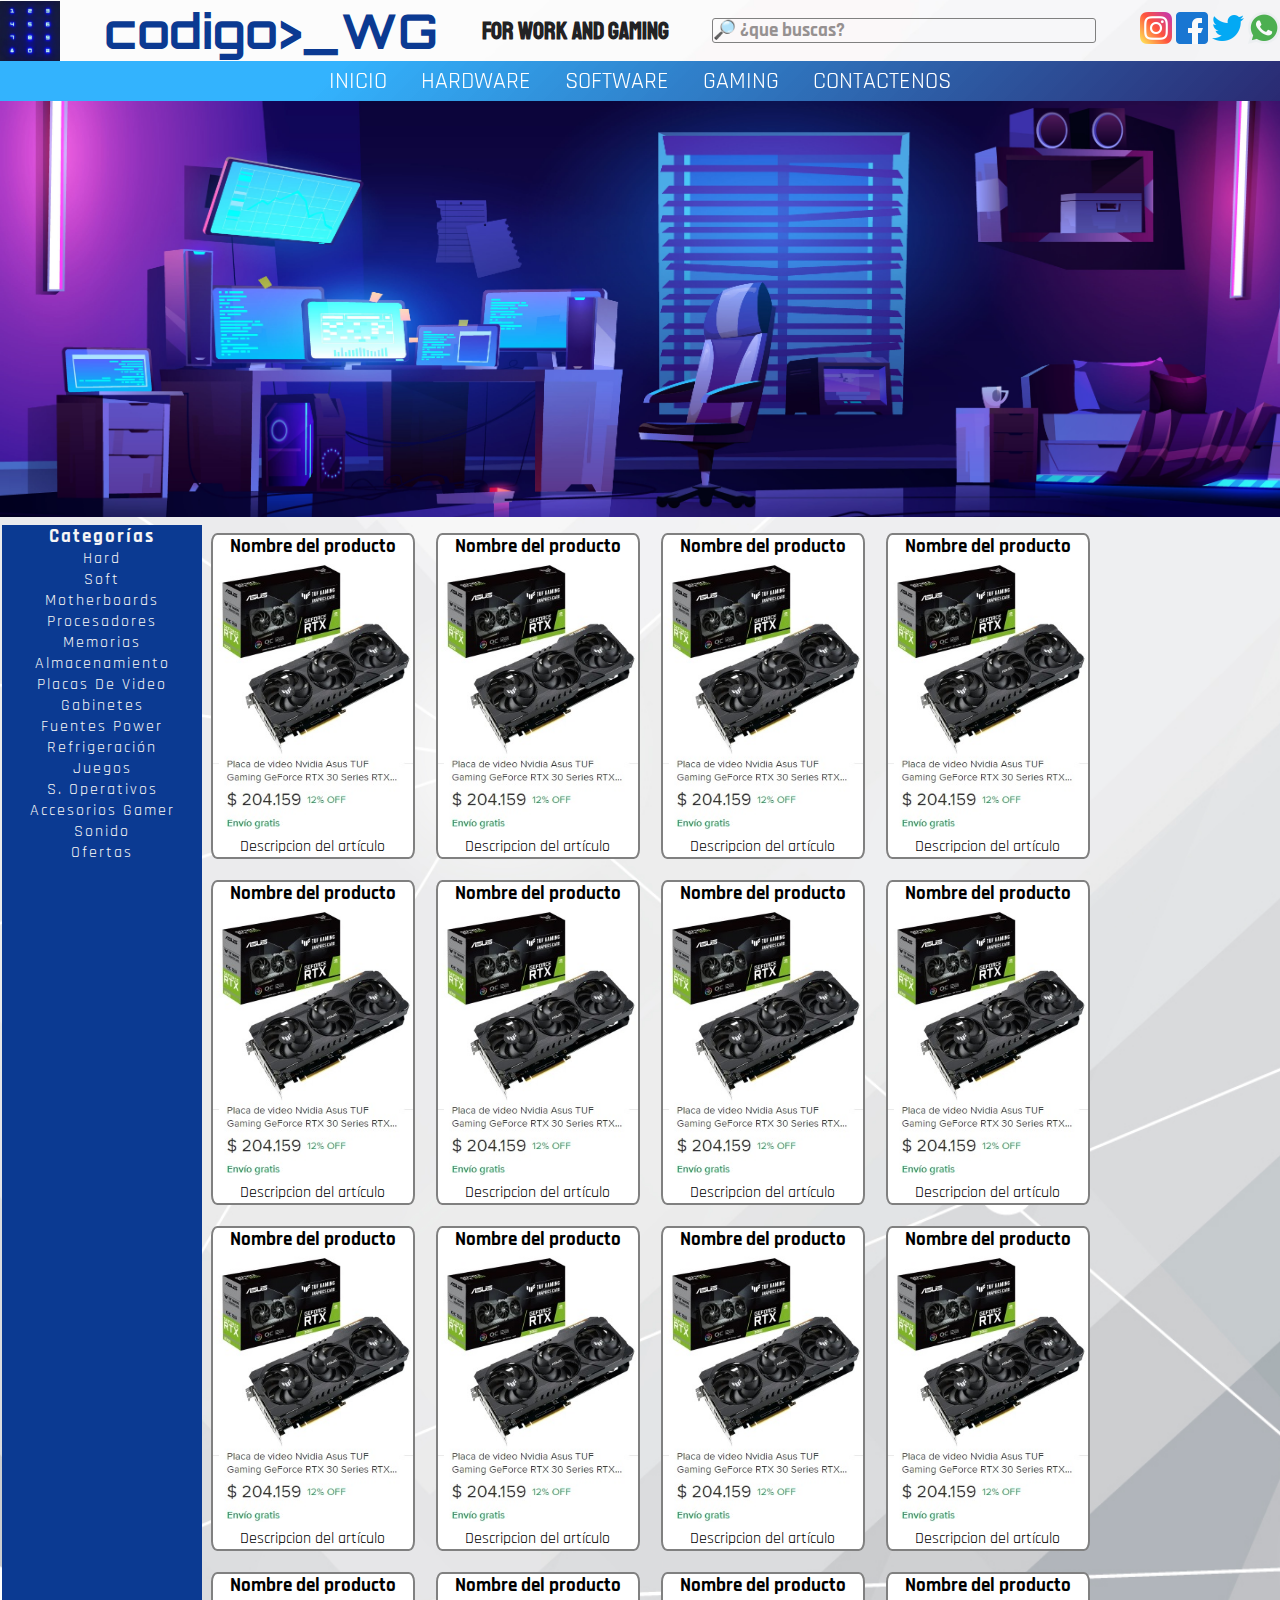
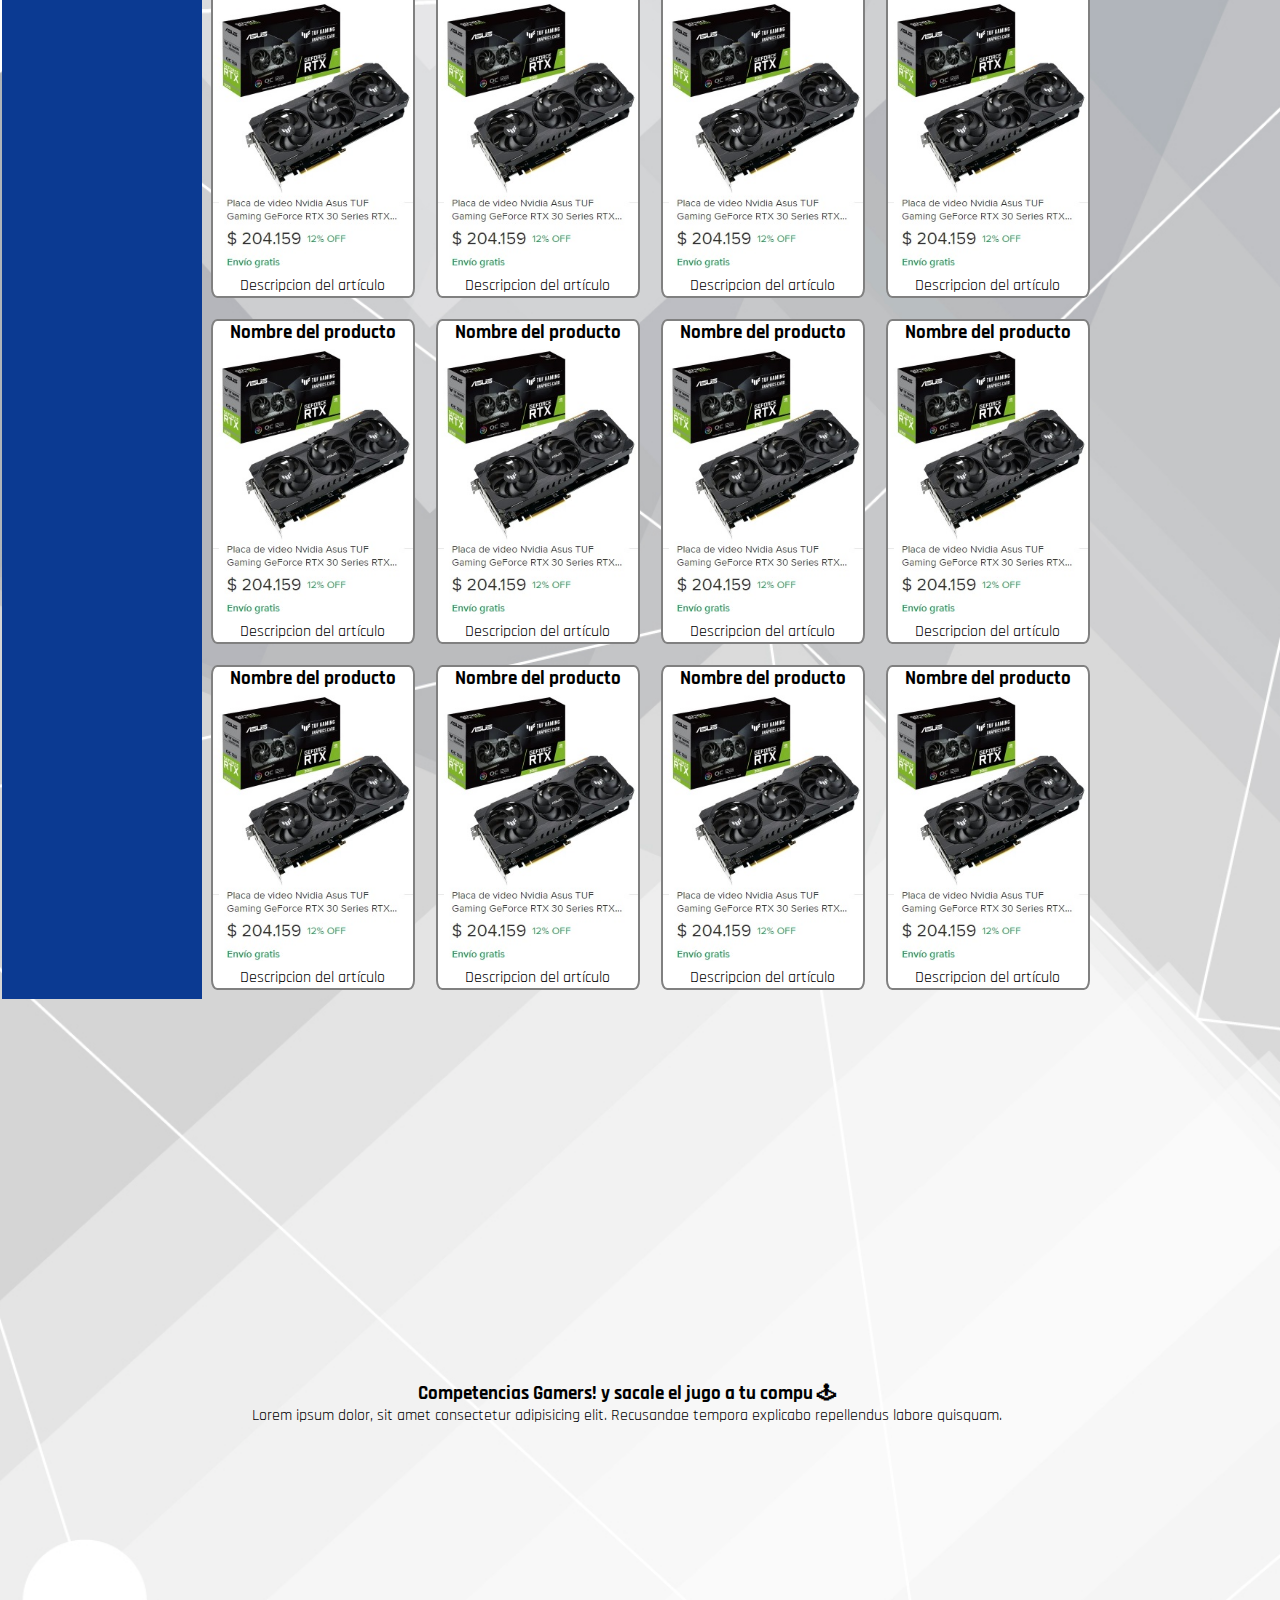
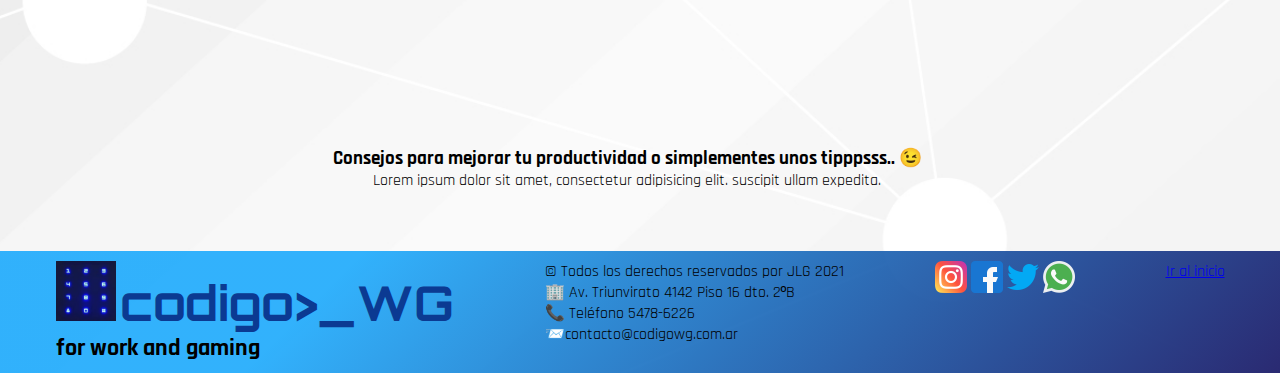
==== index.html @ 81d7c2b1 "primera version cruda" ====
<!DOCTYPE html>
<html lang="en">

<head>
    <meta charset="UTF-8">
    <meta http-equiv="X-UA-Compatible" content="IE=edge">
    <meta name="viewport" content="width=device-width, initial-scale=1.0">
    <!--Fonts de google: Orbitron,Rajdhani y Staatliches-->
    <link rel="preconnect" href="https://fonts.googleapis.com">
    <link rel="preconnect" href="https://fonts.gstatic.com" crossorigin>
    <link href="https://fonts.googleapis.com/css2?family=Orbitron:wght@500&family=Rajdhani:wght@600&family=Staatliches&display=swap" rel="stylesheet">
    <link rel="shorcut icon" href="./media/icono.ico">
    <link rel="stylesheet" href="./css/estilo.css">
    <link rel="stylesheet" href="https://cdnjs.cloudflare.com/ajax/libs/animate.css/4.1.1/animate.min.css" />
    <title>c>_WG Home</title>
    <link rel="stylesheet" href="index.html">
</head>

<body>
    <header class="encabezado">
        <img class="logo" src="./media/logo.jpg" alt="Logo">
        <h1 id="top">codigo>_WG </h1>
        <h2 class="eslogan animate__animated animate__pulse">for work and gaming</h2>
        <div class="buscador">
            <h3>🔎 ¿que buscas?</h3>
        </div>
        <section class="redes">
            <img src="./media/instagram.png" whidth="32px" alt="instagram">
            <img src="./media/facebook.png" whidth="32px" alt="facebook">
            <img src="./media/twitter.png" whidth="32px" alt="twitter">
            <img src="./media/whatsapp.png" whidth="32px" alt="whatsapp">
        </section>
    </header>

    <div class="navegador">
        <nav>
            <ul class="menu1">
                <li>
                    <a href="index.html">INICIO</a>
                    <div class="submenu">
                        <ul>
                            <li>
                                <a href="./pages/hardware.html">Hard</a>
                            </li>
                            <li>
                                <a href="./pages/software.html">Soft</a>
                            </li>
                            <li>
                                <a href="./pages/gaming.html">Gamers</a>
                            </li>
                        </ul>
                    </div>
                </li>
                <li>
                    <a href="./pages/hardware.html">HARDWARE</a>
                    <div class="submenu">
                        <ul>
                            <li>
                                <a href="index.html">Inicio</a>
                            </li>
                            <li>
                                <a href="./pages/software.html">Soft</a>
                            </li>
                            <li>
                                <a href="./pages/gaming.html">Gamers</a>
                            </li>
                        </ul>
                    </div>
                </li>
                <li>
                    <a href="./pages/software.html">SOFTWARE</a>
                </li>
                <li>
                    <a href="./pages/gaming.html">GAMING</a>
                </li>
                <li>
                    <a href="./pages/contacto.html" target="_blank">CONTACTENOS</a>
                </li>
            </ul>
        </nav>
    </div>
    <!--futuro carrusel de ofertas y noticias-->
    <img class="img1" src="./media/cuarto1.jpg" height="400px" alt="Imagen principal">
    <main class="centro">
        <section class="categorias hardware">
            <ul>
                <h3>Categorías</h3>
                <li>Hard</li>
                <li>Soft</li>
                <li>Motherboards</li>
                <li>Procesadores</li>
                <li>Memorias</li>
                <li>Almacenamiento</li>
                <li>Placas de Video</li>
                <li>Gabinetes</li>
                <li>Fuentes Power</li>
                <li>Refrigeración</li>
                <li>Juegos</li>
                <li>S. Operativos</li>
                <li>Accesorios Gamer</li>
                <li>Sonido</li>
                <li>Ofertas</li>
            </ul>
        </section>
        <section class="articulos">
            <ul class="productos">
                <article class="cathard catgamer">
                    <h3>Nombre del producto</h3>
                    <img src="./media/vga.jpg" width="200px" alt="art1">
                    <p>Descripcion del artículo</p>
                </article>
                <article class="cathard catgamer">
                    <h3>Nombre del producto</h3>
                    <img src="./media/vga.jpg" width="200px" alt="art2">
                    <p>Descripcion del artículo</p>
                </article>
                <article class="cathard catgamer">
                    <h3>Nombre del producto</h3>
                    <img src="./media/vga.jpg" width="200px" alt="art3">
                    <p>Descripcion del artículo</p>
                </article>
                <article class="cathard catgamer">
                    <h3>Nombre del producto</h3>
                    <img src="./media/vga.jpg" width="200px" alt="art4">
                    <p>Descripcion del artículo</p>
                </article>
                <article class="cathard">
                    <h3>Nombre del producto</h3>
                    <img src="./media/vga.jpg" width="200px" alt="art5">
                    <p>Descripcion del artículo</p>
                </article>
                <article class="cathard">
                    <h3>Nombre del producto</h3>
                    <img src="./media/vga.jpg" width="200px" alt="art6">
                    <p>Descripcion del artículo</p>
                </article>
                <article class="cathard">
                    <h3>Nombre del producto</h3>
                    <img src="./media/vga.jpg" width="200px" alt="art7">
                    <p>Descripcion del artículo</p>
                </article>
                <article class="cathard">
                    <h3>Nombre del producto</h3>
                    <img src="./media/vga.jpg" width="200px" alt="art8">
                    <p>Descripcion del artículo</p>
                </article>
                <article class="catsoft catgamer">
                    <h3>Nombre del producto</h3>
                    <img src="./media/vga.jpg" width="200px" alt="art9">
                    <p>Descripcion del artículo</p>
                </article>
                <article class="catsoft catgamer">
                    <h3>Nombre del producto</h3>
                    <img src="./media/vga.jpg" width="200px" alt="art10">
                    <p>Descripcion del artículo</p>
                </article>
                <article class="catsoft catgamer">
                    <h3>Nombre del producto</h3>
                    <img src="./media/vga.jpg" width="200px" alt="art11">
                    <p>Descripcion del artículo</p>
                </article>
                <article class="catsoft catgamer">
                    <h3>Nombre del producto</h3>
                    <img src="./media/vga.jpg" width="200px" alt="art12">
                    <p>Descripcion del artículo</p>
                </article>
                <article class="catsoft">
                    <h3>Nombre del producto</h3>
                    <img src="./media/vga.jpg" width="200px" alt="art13">
                    <p>Descripcion del artículo</p>
                </article>
                <article class="catsoft">
                    <h3>Nombre del producto</h3>
                    <img src="./media/vga.jpg" width="200px" alt="art14">
                    <p>Descripcion del artículo</p>
                </article>
                <article class="catsoft">
                    <h3>Nombre del producto</h3>
                    <img src="./media/vga.jpg" width="200px" alt="art15">
                    <p>Descripcion del artículo</p>
                </article>
                <article class="catsoft">
                    <h3>Nombre del producto</h3>
                    <img src="./media/vga.jpg" width="200px" alt="art15">
                    <p>Descripcion del artículo</p>
                </article>
                <article class="cataccesorios catgamer">
                    <h3>Nombre del producto</h3>
                    <img src="./media/vga.jpg" width="200px" alt="art15">
                    <p>Descripcion del artículo</p>
                </article>
                <article class="cataccesorios catgamer">
                    <h3>Nombre del producto</h3>
                    <img src="./media/vga.jpg" width="200px" alt="art15">
                    <p>Descripcion del artículo</p>
                </article>
                <article class="cataccesorios catgamer">
                    <h3>Nombre del producto</h3>
                    <img src="./media/vga.jpg" width="200px" alt="art15">
                    <p>Descripcion del artículo</p>
                </article>
                <article class="cataccesorios catgamer">
                    <h3>Nombre del producto</h3>
                    <img src="./media/vga.jpg" width="200px" alt="art15">
                    <p>Descripcion del artículo</p>
                </article>
                <article class="cataccesorios">
                    <h3>Nombre del producto</h3>
                    <img src="./media/vga.jpg" width="200px" alt="art15">
                    <p>Descripcion del artículo</p>
                </article>
                <article class="cataccesorios">
                    <h3>Nombre del producto</h3>
                    <img src="./media/vga.jpg" width="200px" alt="art15">
                    <p>Descripcion del artículo</p>
                </article>
                <article class="cataccesorios">
                    <h3>Nombre del producto</h3>
                    <img src="./media/vga.jpg" width="200px" alt="art15">
                    <p>Descripcion del artículo</p>
                </article>
                <article class="cataccesorios">
                    <h3>Nombre del producto</h3>
                    <img src="./media/vga.jpg" width="200px" alt="art15">
                    <p>Descripcion del artículo</p>
                </article>
            </ul>
        </section>
        <section class="recreo ">
            <div class="video1 txt">
                <h3>Consejos para mejorar tu productividad o simplementes unos tipppsss.. 😉</h3>
                <p>Lorem ipsum dolor sit amet, consectetur adipisicing elit. suscipit ullam expedita.</p>
            </div>
            <div class="video1">
                <iframe width="560" height="315" src="https://www.youtube.com/embed/hZPgPHGM_xg" title="YouTube video player" frameborder="0" allow="accelerometer; autoplay; clipboard-write; encrypted-media; gyroscope; picture-in-picture" allowfullscreen></iframe>
            </div>
            <div class="video2 txt">
                <h3>Competencias Gamers! y sacale el jugo a tu compu 🕹
                </h3>
                <p>Lorem ipsum dolor, sit amet consectetur adipisicing elit. Recusandae tempora explicabo repellendus labore quisquam.</p>
            </div>
            <div class="video2">
                <iframe width="560" height="315" src="https://www.youtube.com/embed/iGoirv2lLMY?start=5" title="YouTube video player" frameborder="0" allow="accelerometer; autoplay; clipboard-write; encrypted-media; gyroscope; picture-in-picture" allowfullscreen></iframe>
            </div>
        </section>
    </main>
    <footer>
        <div class="footer1">
            <div>
                <img class="logo" src="./media/logo.jpg" alt="Logo">
                <h1 id="top">codigo>_WG </h1>
            </div>
            <h2>for work and gaming</h2>
        </div>
        <div class="footer2">
            <div>
                <p class="textoPie">&copy Todos los derechos reservados por JLG 2021</p>
                🏢 Av. Triunvirato 4142 Piso 16 dto. 2ºB <br> 📞 Teléfono 5478-6226 <br> 📨contacto@codigowg.com.ar
                <br>
            </div>
        </div>
        <section class="redes">
            <img src="./media/instagram.png" whidth="32px" alt="instagram">
            <img src="./media/facebook.png" whidth="32px" alt="facebook">
            <img src="./media/twitter.png" whidth="32px" alt="twitter">
            <img src="./media/whatsapp.png" whidth="32px" alt="whatsapp">
        </section>
        <a href="#top">Ir al inicio</a>
        </div>
    </footer>
</body>

</html>
---- css/estilo.css ----
/*
font-family: 'Orbitron', sans-serif;
font-family: 'Rajdhani', sans-serif;
font-family: 'Staatliches', cursive;
*/

* {
    margin: 0;
    padding: 0;
    box-sizing: border-box;
}

body {
    background-image: url(../media/techgris.jpg);
    background-size: cover;
    background-repeat: no-repeat;
    background-position: center;
    font-family: 'Rajdhani', sans-serif;
    position: relative;
}

header {
    display: flex;
    flex-direction: row;
    justify-content: space-between;
    align-items: center;
}

.logo {
    width: 60px;
    justify-content: flex-end;
}

h1 {
    color: #0b3a92;
    font-family: 'Orbitron', sans-serif;
    font-size: 3rem;
    display: inline-block;
    text-align: center;
    justify-content: flex-start;
}

.eslogan {
    color: #222224;
    font-family: 'Staatliches', cursive;
    display: inline-block;
    text-align: center;
}

.buscador {
    font-family: 'Rajdhani', sans-serif;
    display: inline-block;
    color: rgb(150, 145, 145);
    width: 30%;
    border: solid grey 1px;
    border-radius: 3px;
}

.redes {
    display: inline-block;
    justify-content: flex-end;
}

.redes img {
    width: 32px;
    display: inline-block;
}

.img1 {
    height: auto;
    margin-bottom: 0%;
    width: 100%;
}

.navegador {
    position: sticky;
    top: 5px;
}

.menu1 {
    background-image: linear-gradient(315deg, #2a2a72 0%, #00a0fdcc 74%);
    background-size: cover;
    list-style-type: none;
    text-align: center;
    margin-top: 0%;
}

.menu1 li {
    display: inline-block;
    margin: 0 10px;
    padding: 5px;
    font-size: 1.5rem;
    font-family: 'Rajdhani', sans-serif;
    position: relative;
}

.menu1 li a {
    text-decoration: none;
    color: white;
}

.menu1 li a:hover {
    color: #0b3a92;
    background-color: rgb(228, 242, 248);
}

.centro {
    width: 98%;
    height: auto;
    display: grid;
    grid-template-columns: 1fr 6fr;
    grid-template-rows: 5fr, 1fr;
    grid-template-areas: "categorias productos productos productos productos productos productos" "recreo recreo recreo recreo recreo recreo recreo";
}

.categorias {
    width: 200px;
    background-color: #0b3a92;
    margin: 1%;
    color: whitesmoke;
    text-transform: capitalize;
    text-align: center;
    letter-spacing: 2px;
    grid-area: categorias;
}

.productos {
    display: inline-flex;
    flex-flow: row wrap;
    grid-area: productos;
    text-align: center;
}

article {
    background-color: white;
    margin: 1%;
    border: solid grey 2px;
    border-radius: 3%;
    justify-content: center;
}

.recreo {
    grid-area: recreo;
    display: flex;
    flex-flow: row-reverse wrap-reverse;
    justify-content: space-evenly;
    align-items: center;
    text-align: center;
    margin: 50px 60px;
    padding: 10px;
}

.direcMapa {
    display: flex;
    flex-direction: column;
    justify-content: space-around;
    align-items: center;
}

.formulario {
    width: 700px;
    margin: 20px;
    padding: 10px;
    background-image: linear-gradient(315deg, #2a2a72 0%, #00a0fdcc 74%);
    letter-spacing: 2px;
    color: aliceblue;
    text-indent: 20px;
}

.ubicacion {
    width: 700px;
    margin: 20px;
    padding: 10px;
    background-image: linear-gradient(315deg, #2a2a72 0%, #00a0fdcc 74%);
    letter-spacing: 2px;
    color: aliceblue;
    text-align: center;
}

.submenu {
    display: none;
    position: absolute;
}

.menu1 li:hover .submenu {
    display: block;
    text-align: start;
    font-size: 60%;
    background-image: linear-gradient(315deg, #2a2a72 0%, #00a0fdcc 74%);
}

input.enviarForm {
    text-transform: capitalize;
}

footer {
    padding: 10px;
    display: flex;
    background-image: linear-gradient(315deg, #2a2a72 0%, #00a0fdcc 74%);
    flex-direction: row;
    justify-content: space-around;
}

.footer1 {
    flex-direction: column;
    align-items: center;
}


/*Para celulares hasta 480 px*/

@media screen and (max-width: 480px) {
    header {
        display: flex;
        flex-direction: column;
        justify-content: center;
        align-items: center;
    }
    .logo {
        display: none;
    }
    h1 {
        font-size: 30px;
    }
    .eslogan {
        font-size: 15px;
    }
    .buscador {
        width: 90%;
    }
    .redes {
        display: none;
    }
    .menu1 li {
        display: block;
        justify-content: flex-start;
        padding: 0%;
        border-bottom-left-radius: solid 1px white;
        font-size: 15px;
    }
    .img1 {
        height: auto;
        margin-bottom: 0%;
    }
    .centro {
        grid-template-columns: 1fr;
        flex-direction: column;
    }
    .categorias {
        display: none;
    }
    .productos {
        justify-content: space-evenly;
    }
    .recreo {
        display: none;
        margin: 5px;
        padding: auto;
    }
    footer {
        display: block;
    }
    .footer1 {
        text-align: center;
        justify-content: center;
    }
    .foter2 {
        font-size: 10px;
    }
}


/*Para celulares hasta 960 px*/

@media screen and (max-width: 960px) {
    header {
        display: flex;
        flex-direction: column;
        justify-content: center;
        align-items: center;
    }
    .logo {
        display: none;
    }
    h1 {
        font-size: 30px;
    }
    .eslogan {
        font-size: 15px;
    }
    .buscador {
        width: 80%;
    }
    .redes {
        display: none;
    }
    .menu1 li {
        flex-direction: column;
        justify-content: flex-start;
    }
    .img1 {
        height: auto;
        margin-bottom: 0%;
        width: 100%;
    }
    .centro {
        grid-template-columns: 2fr;
        flex-direction: column;
    }
    .categorias {
        display: none;
    }
    .productos {
        justify-content: space-evenly;
    }
    .recreo {
        width: 90%;
        flex-direction: column;
        justify-content: flex-start;
    }
    iframe {
        width: 480px;
    }
    footer {
        display: block;
    }
    .footer1 {
        text-align: center;
        justify-content: center;
    }
    .foter2 {
        font-size: 10px;
    }
}
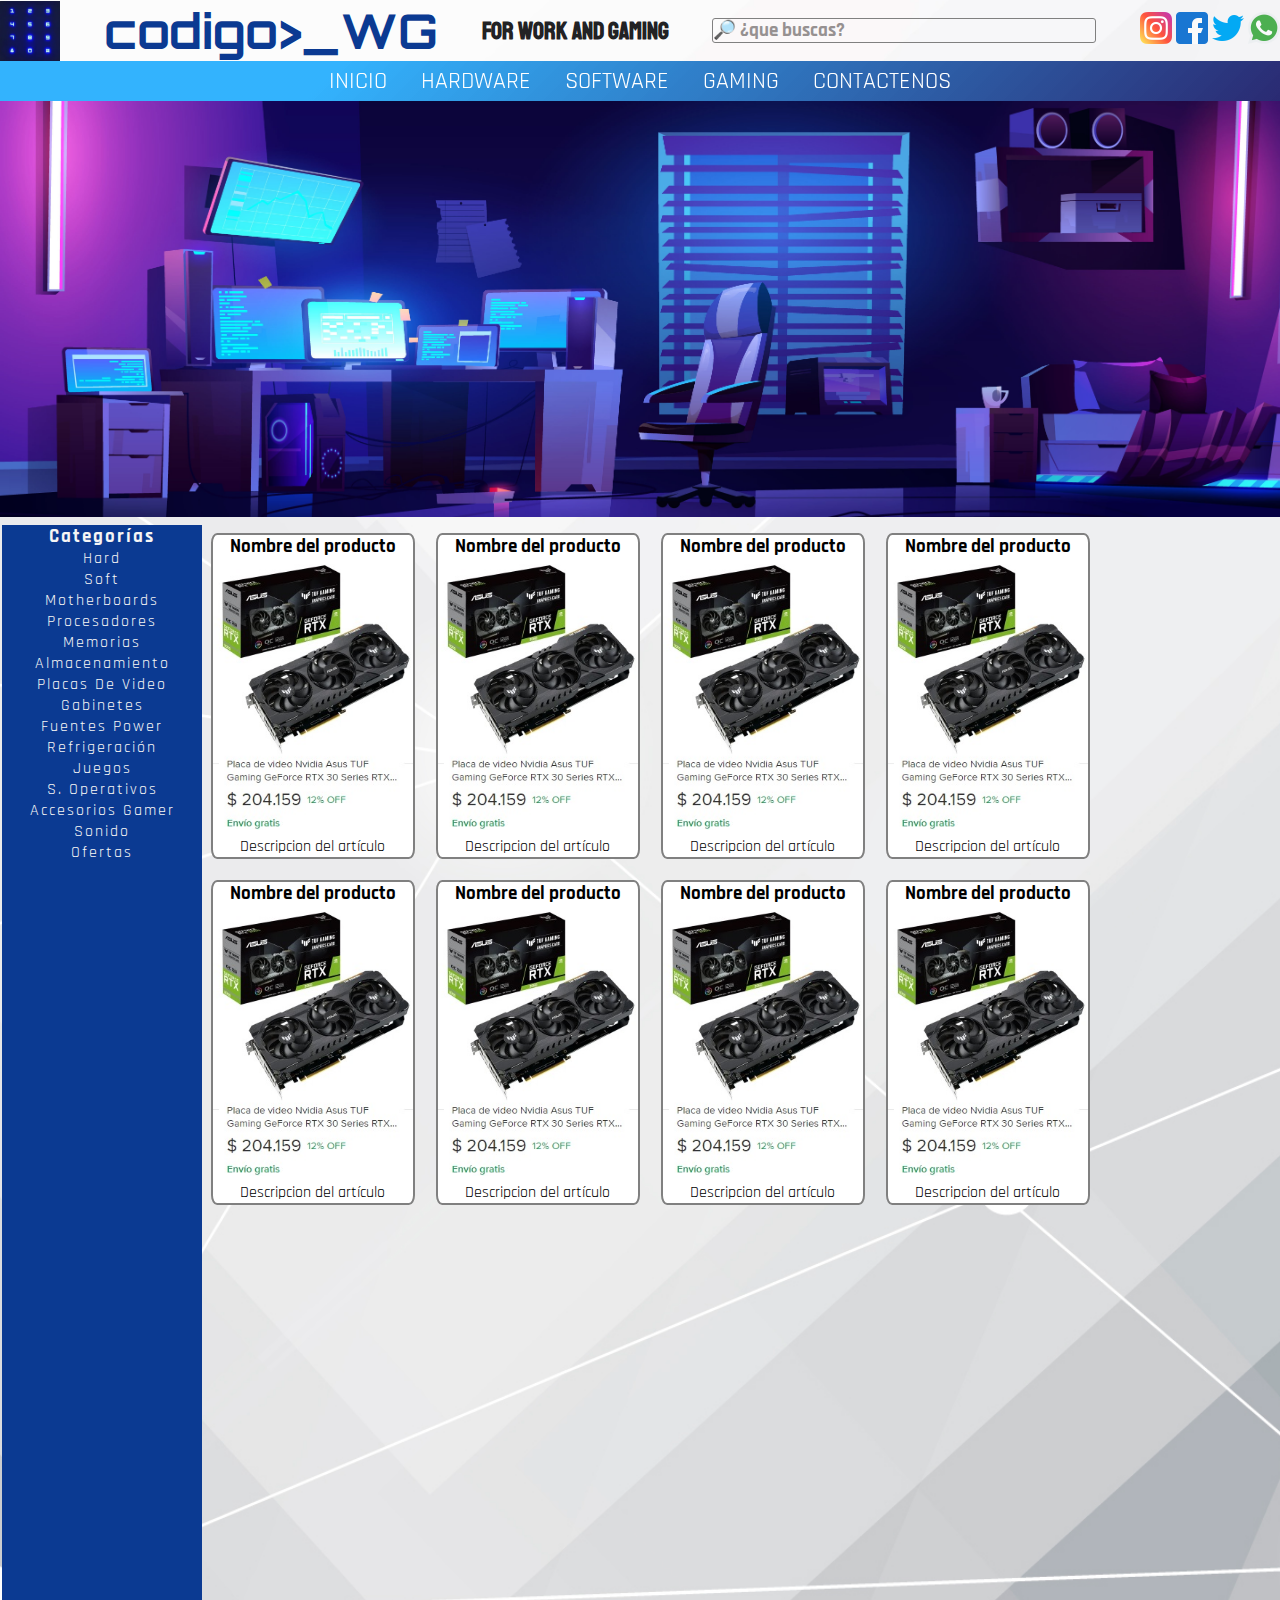
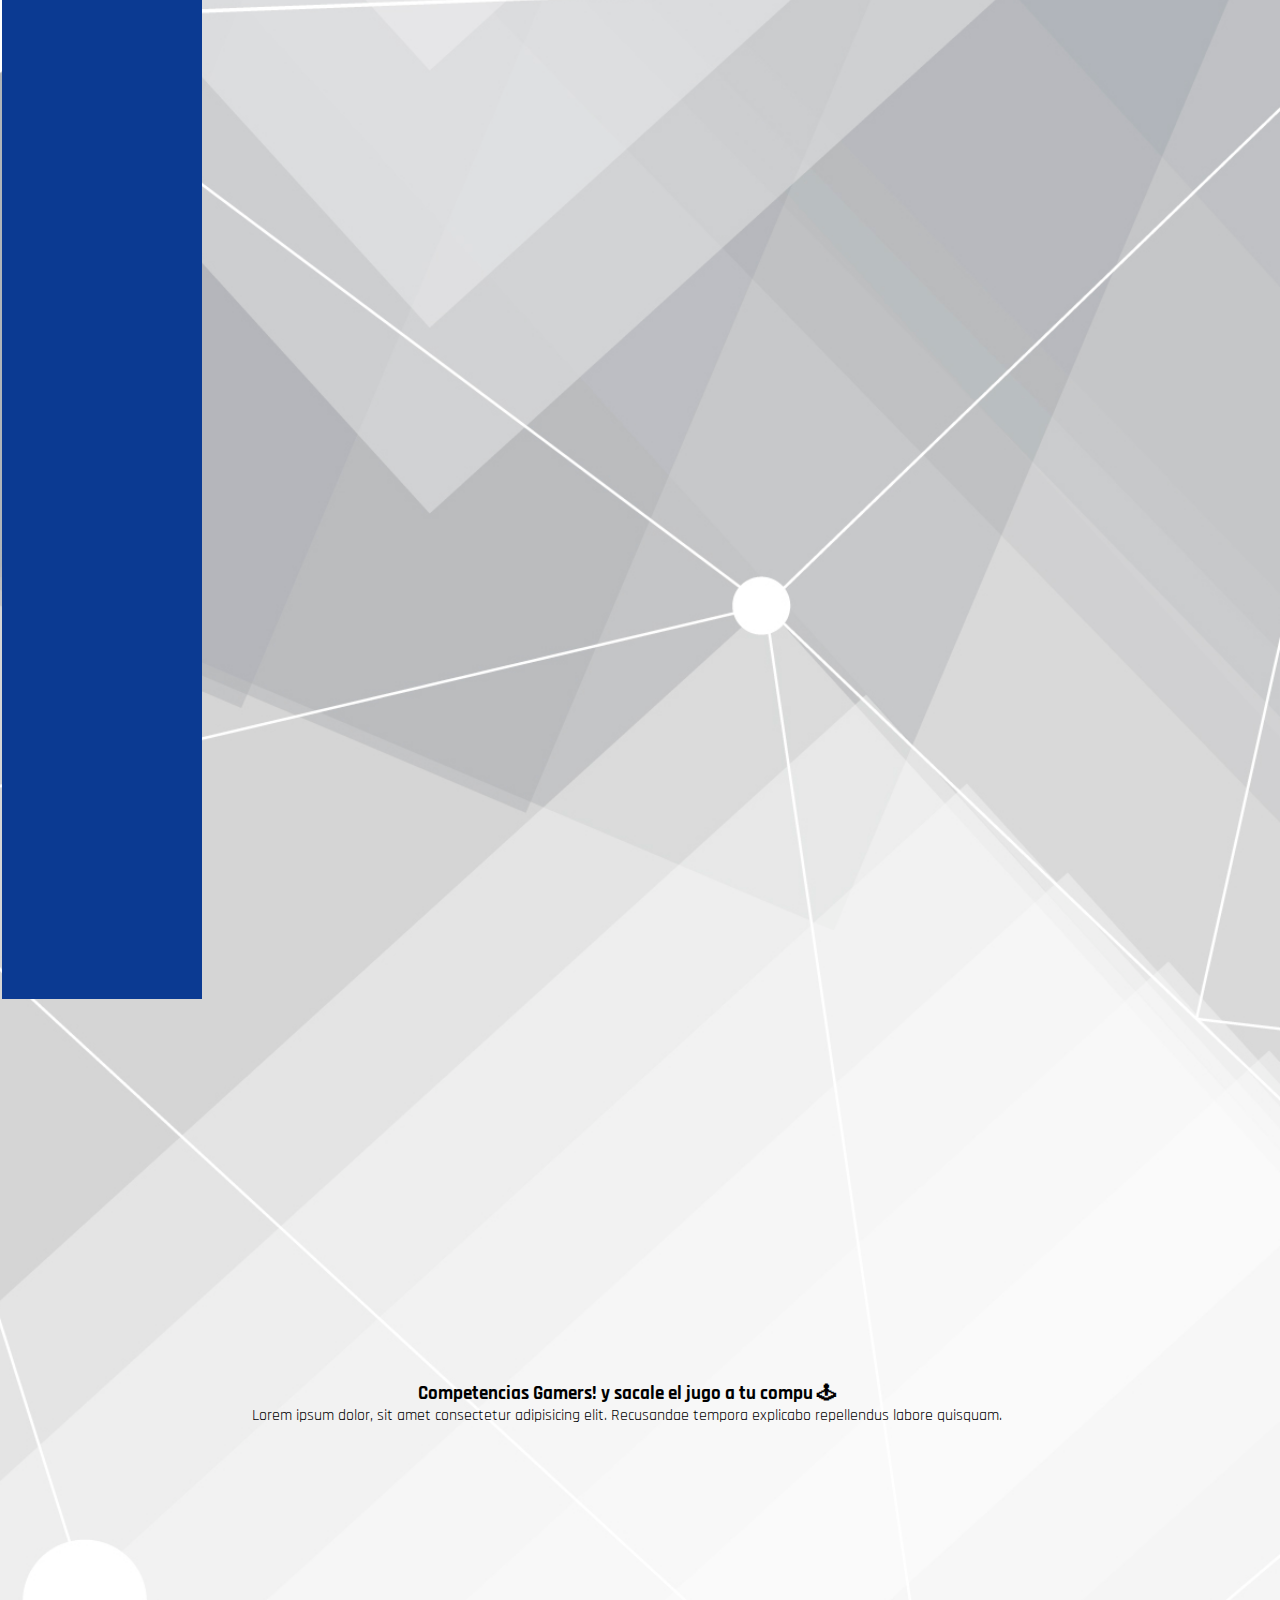
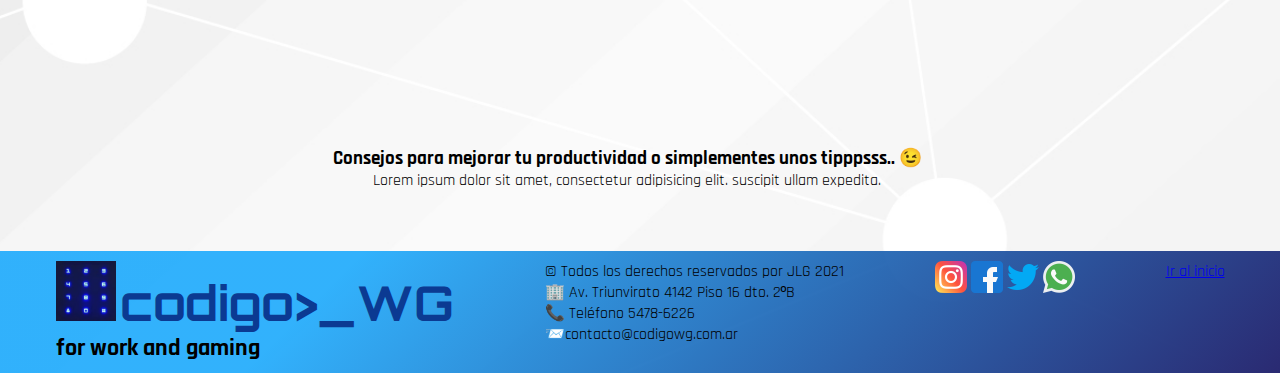
==== commit 73fdd25a: "agregado de animaciones en articulos" ====
--- a/index.html
+++ b/index.html
@@ -10,8 +10,9 @@
     <link rel="preconnect" href="https://fonts.gstatic.com" crossorigin>
     <link href="https://fonts.googleapis.com/css2?family=Orbitron:wght@500&family=Rajdhani:wght@600&family=Staatliches&display=swap" rel="stylesheet">
     <link rel="shorcut icon" href="./media/icono.ico">
+    <link rel="stylesheet" href="https://cdnjs.cloudflare.com/ajax/libs/animate.css/4.1.1/animate.min.css" />
+    <link rel="stylesheet" href="css/animate.css">
     <link rel="stylesheet" href="./css/estilo.css">
-    <link rel="stylesheet" href="https://cdnjs.cloudflare.com/ajax/libs/animate.css/4.1.1/animate.min.css" />
     <title>c>_WG Home</title>
     <link rel="stylesheet" href="index.html">
 </head>
@@ -104,122 +105,122 @@
         </section>
         <section class="articulos">
             <ul class="productos">
-                <article class="cathard catgamer">
+                <article class="cathard catgamer wow animate__animated animate__flipInY">
                     <h3>Nombre del producto</h3>
                     <img src="./media/vga.jpg" width="200px" alt="art1">
                     <p>Descripcion del artículo</p>
                 </article>
-                <article class="cathard catgamer">
+                <article class="cathard catgamer wow animate__animated animate__flipInY">
                     <h3>Nombre del producto</h3>
                     <img src="./media/vga.jpg" width="200px" alt="art2">
                     <p>Descripcion del artículo</p>
                 </article>
-                <article class="cathard catgamer">
+                <article class="cathard catgamer wow animate__animated animate__flipInY">
                     <h3>Nombre del producto</h3>
                     <img src="./media/vga.jpg" width="200px" alt="art3">
                     <p>Descripcion del artículo</p>
                 </article>
-                <article class="cathard catgamer">
+                <article class="cathard catgamer wow animate__animated animate__flipInY">
                     <h3>Nombre del producto</h3>
                     <img src="./media/vga.jpg" width="200px" alt="art4">
                     <p>Descripcion del artículo</p>
                 </article>
-                <article class="cathard">
+                <article class="cathard wow animate__animated animate__fadeIn">
                     <h3>Nombre del producto</h3>
                     <img src="./media/vga.jpg" width="200px" alt="art5">
                     <p>Descripcion del artículo</p>
                 </article>
-                <article class="cathard">
+                <article class="cathard wow animate__animated animate__fadeIn">
                     <h3>Nombre del producto</h3>
                     <img src="./media/vga.jpg" width="200px" alt="art6">
                     <p>Descripcion del artículo</p>
                 </article>
-                <article class="cathard">
+                <article class="cathard wow animate__animated animate__fadeIn">
                     <h3>Nombre del producto</h3>
                     <img src="./media/vga.jpg" width="200px" alt="art7">
                     <p>Descripcion del artículo</p>
                 </article>
-                <article class="cathard">
+                <article class="cathard wow animate__animated animate__fadeIn">
                     <h3>Nombre del producto</h3>
                     <img src="./media/vga.jpg" width="200px" alt="art8">
                     <p>Descripcion del artículo</p>
                 </article>
-                <article class="catsoft catgamer">
+                <article class="catsoft catgamer wow animate__animated animate__flipInY">
                     <h3>Nombre del producto</h3>
                     <img src="./media/vga.jpg" width="200px" alt="art9">
                     <p>Descripcion del artículo</p>
                 </article>
-                <article class="catsoft catgamer">
+                <article class="catsoft catgamer wow animate__animated animate__flipInY">
                     <h3>Nombre del producto</h3>
                     <img src="./media/vga.jpg" width="200px" alt="art10">
                     <p>Descripcion del artículo</p>
                 </article>
-                <article class="catsoft catgamer">
+                <article class="catsoft catgamer wow animate__animated animate__flipInY">
                     <h3>Nombre del producto</h3>
                     <img src="./media/vga.jpg" width="200px" alt="art11">
                     <p>Descripcion del artículo</p>
                 </article>
-                <article class="catsoft catgamer">
+                <article class="catsoft catgamer wow animate__animated animate__flipInY">
                     <h3>Nombre del producto</h3>
                     <img src="./media/vga.jpg" width="200px" alt="art12">
                     <p>Descripcion del artículo</p>
                 </article>
-                <article class="catsoft">
+                <article class="catsoft wow animate__animated animate__fadeIn">
                     <h3>Nombre del producto</h3>
                     <img src="./media/vga.jpg" width="200px" alt="art13">
                     <p>Descripcion del artículo</p>
                 </article>
-                <article class="catsoft">
+                <article class="catsoft wow animate__animated animate__fadeIn">
                     <h3>Nombre del producto</h3>
                     <img src="./media/vga.jpg" width="200px" alt="art14">
                     <p>Descripcion del artículo</p>
                 </article>
-                <article class="catsoft">
-                    <h3>Nombre del producto</h3>
-                    <img src="./media/vga.jpg" width="200px" alt="art15">
-                    <p>Descripcion del artículo</p>
-                </article>
-                <article class="catsoft">
-                    <h3>Nombre del producto</h3>
-                    <img src="./media/vga.jpg" width="200px" alt="art15">
-                    <p>Descripcion del artículo</p>
-                </article>
-                <article class="cataccesorios catgamer">
-                    <h3>Nombre del producto</h3>
-                    <img src="./media/vga.jpg" width="200px" alt="art15">
-                    <p>Descripcion del artículo</p>
-                </article>
-                <article class="cataccesorios catgamer">
-                    <h3>Nombre del producto</h3>
-                    <img src="./media/vga.jpg" width="200px" alt="art15">
-                    <p>Descripcion del artículo</p>
-                </article>
-                <article class="cataccesorios catgamer">
-                    <h3>Nombre del producto</h3>
-                    <img src="./media/vga.jpg" width="200px" alt="art15">
-                    <p>Descripcion del artículo</p>
-                </article>
-                <article class="cataccesorios catgamer">
-                    <h3>Nombre del producto</h3>
-                    <img src="./media/vga.jpg" width="200px" alt="art15">
-                    <p>Descripcion del artículo</p>
-                </article>
-                <article class="cataccesorios">
-                    <h3>Nombre del producto</h3>
-                    <img src="./media/vga.jpg" width="200px" alt="art15">
-                    <p>Descripcion del artículo</p>
-                </article>
-                <article class="cataccesorios">
-                    <h3>Nombre del producto</h3>
-                    <img src="./media/vga.jpg" width="200px" alt="art15">
-                    <p>Descripcion del artículo</p>
-                </article>
-                <article class="cataccesorios">
-                    <h3>Nombre del producto</h3>
-                    <img src="./media/vga.jpg" width="200px" alt="art15">
-                    <p>Descripcion del artículo</p>
-                </article>
-                <article class="cataccesorios">
+                <article class="catsoft wow animate__animated animate__fadeIn">
+                    <h3>Nombre del producto</h3>
+                    <img src="./media/vga.jpg" width="200px" alt="art15">
+                    <p>Descripcion del artículo</p>
+                </article>
+                <article class="catsoft wow animate__animated animate__fadeIn">
+                    <h3>Nombre del producto</h3>
+                    <img src="./media/vga.jpg" width="200px" alt="art15">
+                    <p>Descripcion del artículo</p>
+                </article>
+                <article class="cataccesorios catgamer wow animate__animated animate__flipInY">
+                    <h3>Nombre del producto</h3>
+                    <img src="./media/vga.jpg" width="200px" alt="art15">
+                    <p>Descripcion del artículo</p>
+                </article>
+                <article class="cataccesorios catgamer wow animate__animated animate__flipInY">
+                    <h3>Nombre del producto</h3>
+                    <img src="./media/vga.jpg" width="200px" alt="art15">
+                    <p>Descripcion del artículo</p>
+                </article>
+                <article class="cataccesorios catgamer wow animate__animated animate__flipInY">
+                    <h3>Nombre del producto</h3>
+                    <img src="./media/vga.jpg" width="200px" alt="art15">
+                    <p>Descripcion del artículo</p>
+                </article>
+                <article class="cataccesorios catgamer wow animate__animated animate__flipInY">
+                    <h3>Nombre del producto</h3>
+                    <img src="./media/vga.jpg" width="200px" alt="art15">
+                    <p>Descripcion del artículo</p>
+                </article>
+                <article class="cataccesorios wow animate__animated animate__fadeIn">
+                    <h3>Nombre del producto</h3>
+                    <img src="./media/vga.jpg" width="200px" alt="art15">
+                    <p>Descripcion del artículo</p>
+                </article>
+                <article class="cataccesorios wow animate__animated animate__fadeIn">
+                    <h3>Nombre del producto</h3>
+                    <img src="./media/vga.jpg" width="200px" alt="art15">
+                    <p>Descripcion del artículo</p>
+                </article>
+                <article class="cataccesorios wow animate__animated animate__fadeIn">
+                    <h3>Nombre del producto</h3>
+                    <img src="./media/vga.jpg" width="200px" alt="art15">
+                    <p>Descripcion del artículo</p>
+                </article>
+                <article class="cataccesorios wow animate__animated animate__fadeIn">
                     <h3>Nombre del producto</h3>
                     <img src="./media/vga.jpg" width="200px" alt="art15">
                     <p>Descripcion del artículo</p>
@@ -268,6 +269,10 @@
         <a href="#top">Ir al inicio</a>
         </div>
     </footer>
+    <script src="js/wow.min.js"></script>
+    <script>
+        new WOW().init();
+    </script>
 </body>
 
 </html>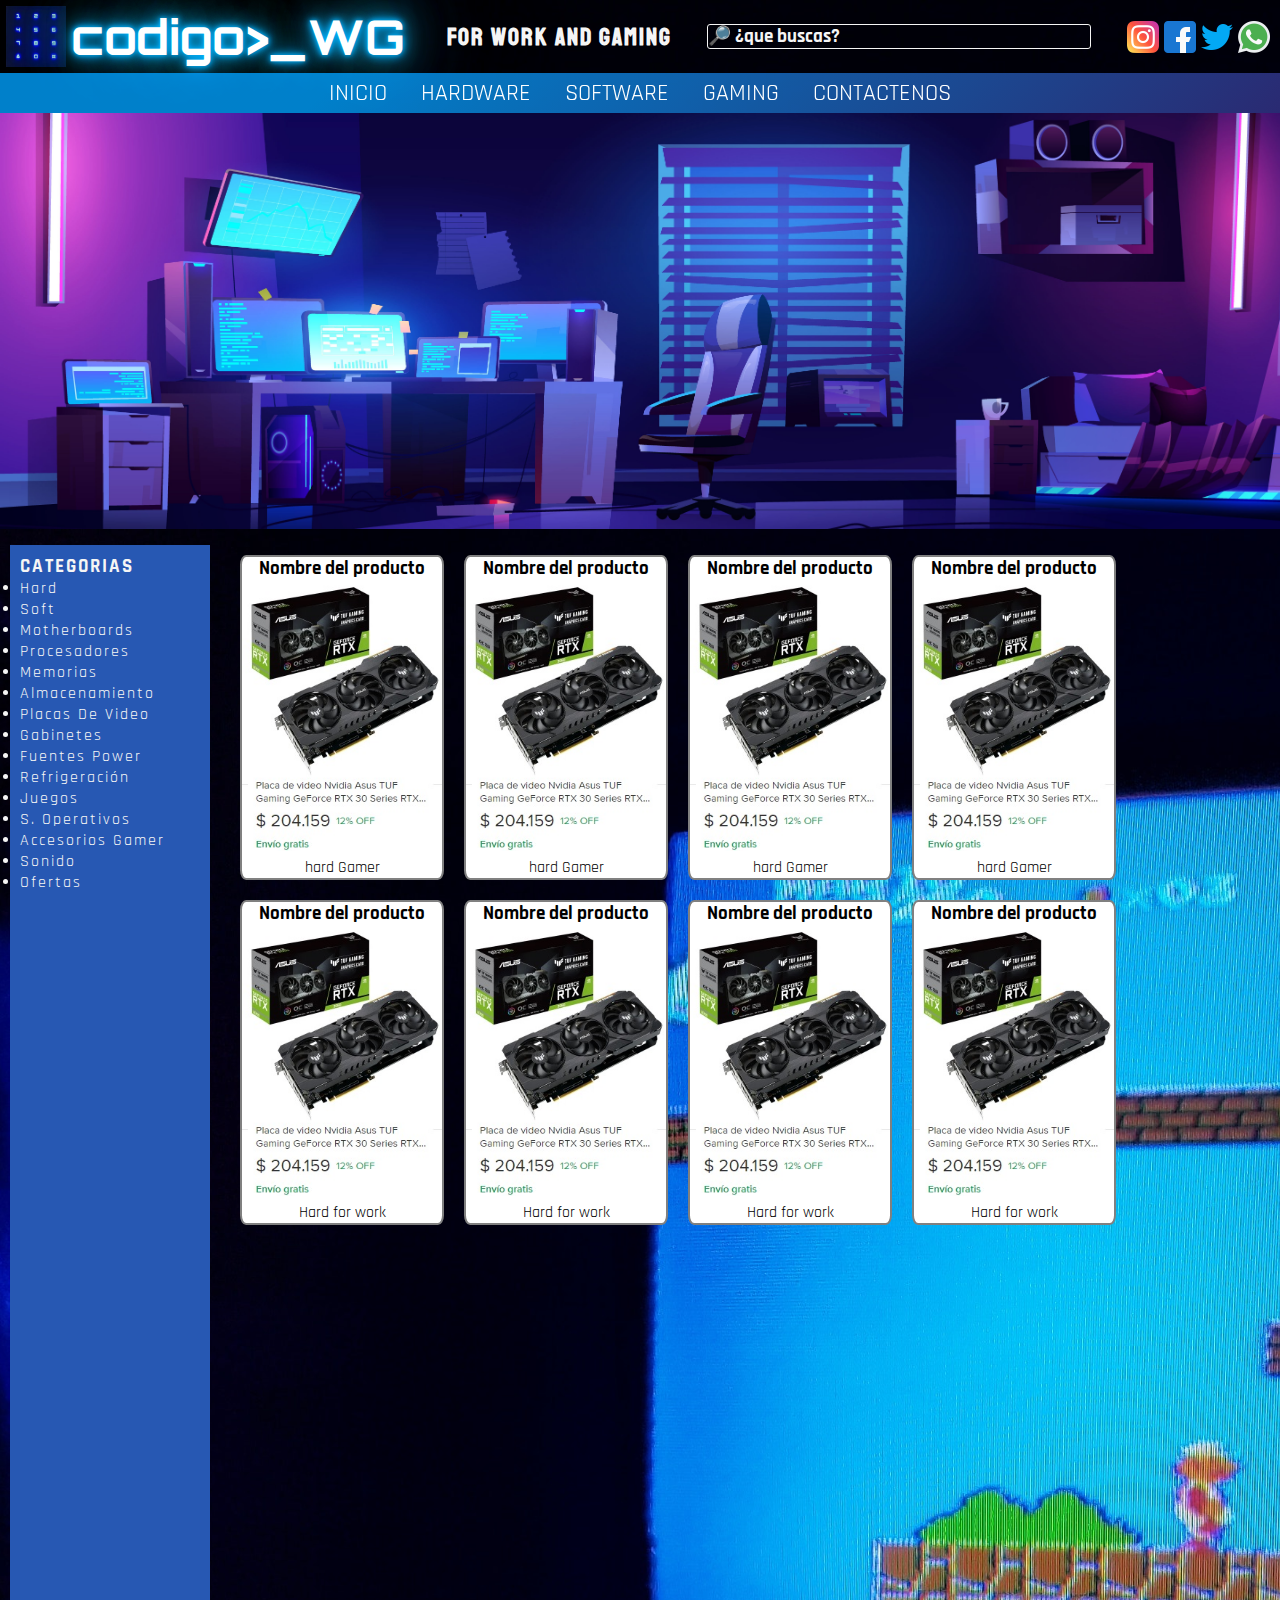
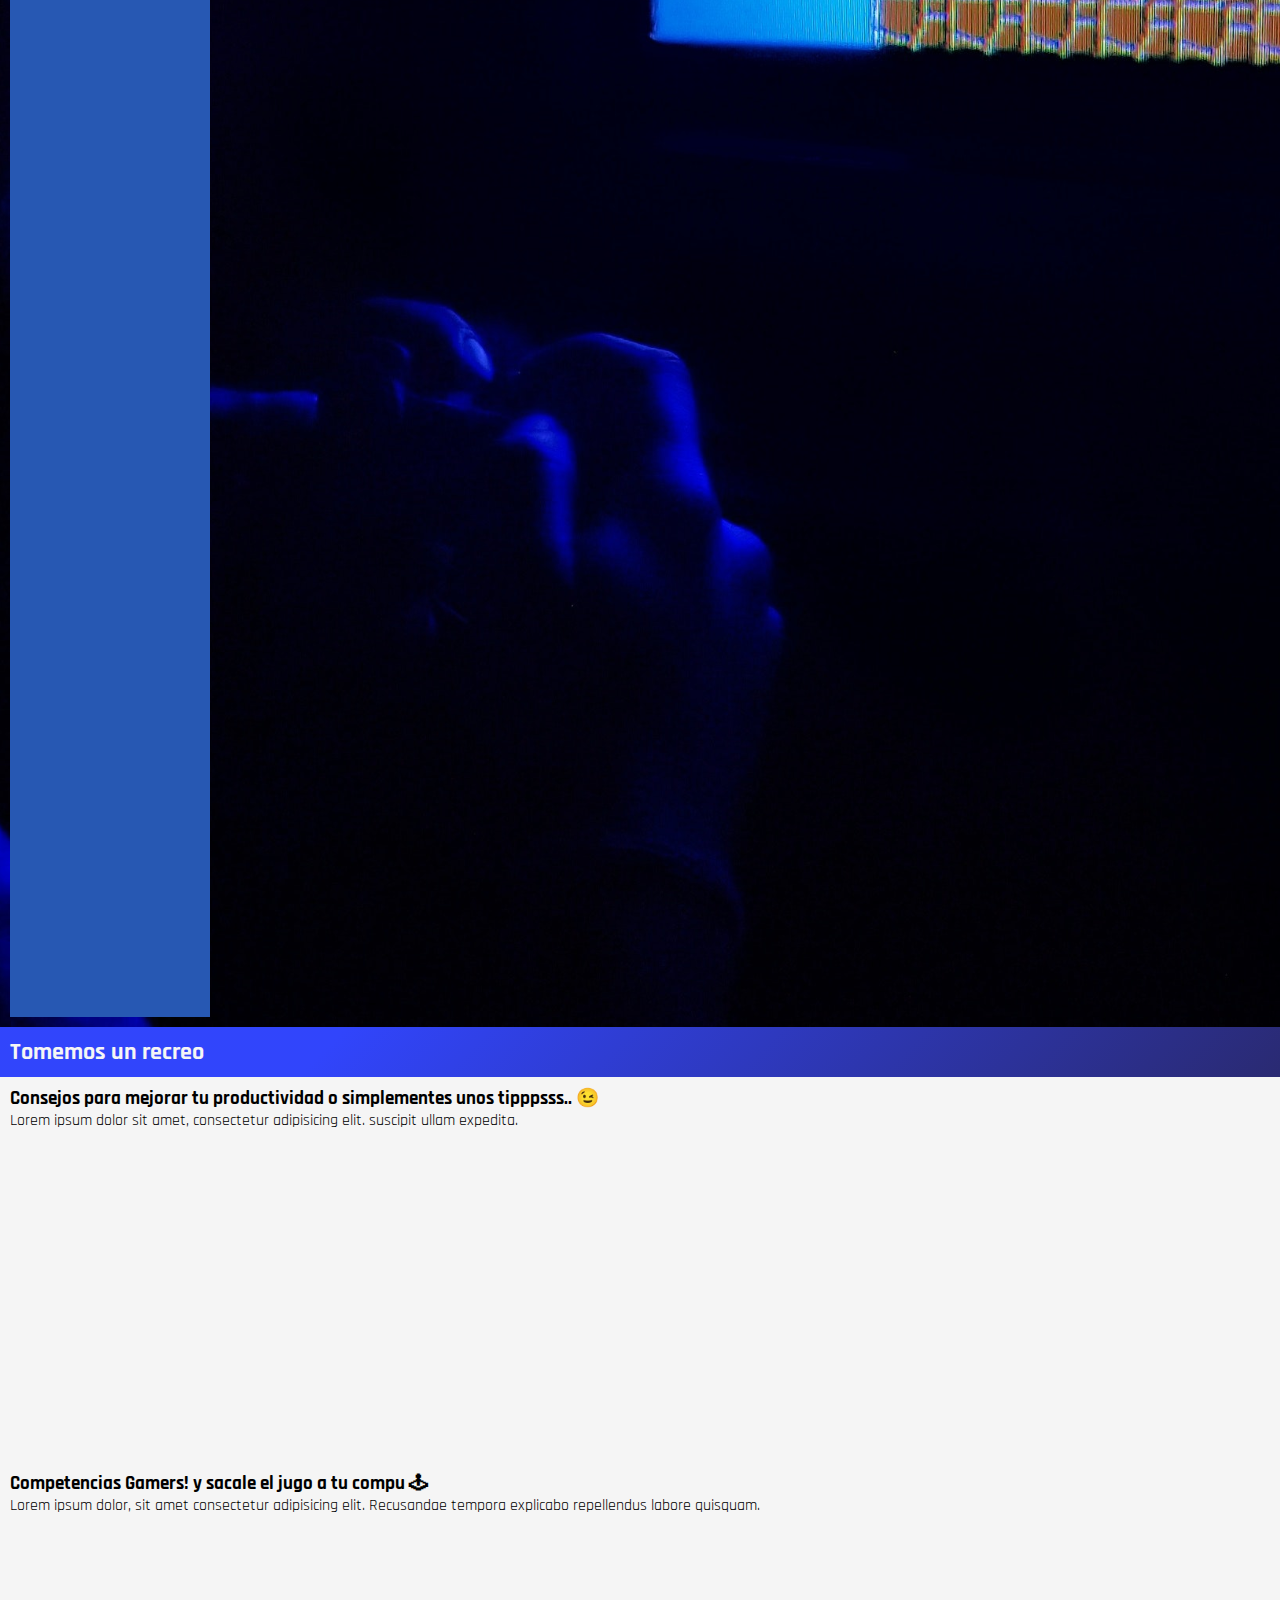
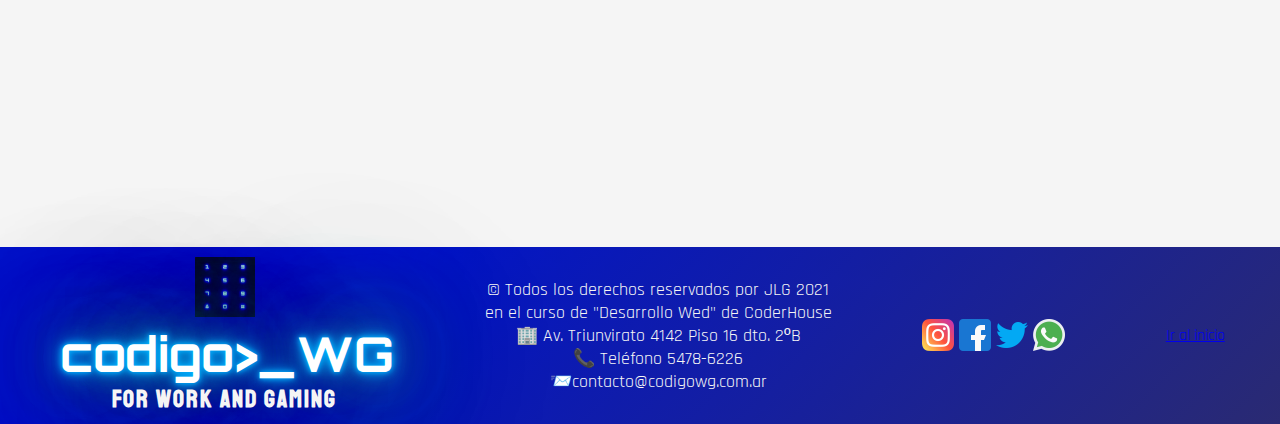
==== commit df934741: "correcion grids animaciones y transiciones" ====
--- a/index.html
+++ b/index.html
@@ -18,9 +18,11 @@
 </head>
 
 <body>
-    <header class="encabezado">
-        <img class="logo" src="./media/logo.jpg" alt="Logo">
-        <h1 id="top">codigo>_WG </h1>
+    <header>
+        <div class="marca">
+            <img class="logo" src="./media/logo.jpg" alt="Logo">
+            <h1 id="top">codigo>_WG </h1>
+        </div>
         <h2 class="eslogan animate__animated animate__pulse">for work and gaming</h2>
         <div class="buscador">
             <h3>🔎 ¿que buscas?</h3>
@@ -85,7 +87,7 @@
     <main class="centro">
         <section class="categorias hardware">
             <ul>
-                <h3>Categorías</h3>
+                <h3>CATEGORIAS</h3>
                 <li>Hard</li>
                 <li>Soft</li>
                 <li>Motherboards</li>
@@ -104,168 +106,164 @@
             </ul>
         </section>
         <section class="articulos">
-            <ul class="productos">
-                <article class="cathard catgamer wow animate__animated animate__flipInY">
-                    <h3>Nombre del producto</h3>
-                    <img src="./media/vga.jpg" width="200px" alt="art1">
-                    <p>Descripcion del artículo</p>
-                </article>
-                <article class="cathard catgamer wow animate__animated animate__flipInY">
-                    <h3>Nombre del producto</h3>
-                    <img src="./media/vga.jpg" width="200px" alt="art2">
-                    <p>Descripcion del artículo</p>
-                </article>
-                <article class="cathard catgamer wow animate__animated animate__flipInY">
-                    <h3>Nombre del producto</h3>
-                    <img src="./media/vga.jpg" width="200px" alt="art3">
-                    <p>Descripcion del artículo</p>
-                </article>
-                <article class="cathard catgamer wow animate__animated animate__flipInY">
-                    <h3>Nombre del producto</h3>
-                    <img src="./media/vga.jpg" width="200px" alt="art4">
-                    <p>Descripcion del artículo</p>
-                </article>
-                <article class="cathard wow animate__animated animate__fadeIn">
-                    <h3>Nombre del producto</h3>
-                    <img src="./media/vga.jpg" width="200px" alt="art5">
-                    <p>Descripcion del artículo</p>
-                </article>
-                <article class="cathard wow animate__animated animate__fadeIn">
-                    <h3>Nombre del producto</h3>
-                    <img src="./media/vga.jpg" width="200px" alt="art6">
-                    <p>Descripcion del artículo</p>
-                </article>
-                <article class="cathard wow animate__animated animate__fadeIn">
-                    <h3>Nombre del producto</h3>
-                    <img src="./media/vga.jpg" width="200px" alt="art7">
-                    <p>Descripcion del artículo</p>
-                </article>
-                <article class="cathard wow animate__animated animate__fadeIn">
-                    <h3>Nombre del producto</h3>
-                    <img src="./media/vga.jpg" width="200px" alt="art8">
-                    <p>Descripcion del artículo</p>
-                </article>
-                <article class="catsoft catgamer wow animate__animated animate__flipInY">
-                    <h3>Nombre del producto</h3>
-                    <img src="./media/vga.jpg" width="200px" alt="art9">
-                    <p>Descripcion del artículo</p>
-                </article>
-                <article class="catsoft catgamer wow animate__animated animate__flipInY">
-                    <h3>Nombre del producto</h3>
-                    <img src="./media/vga.jpg" width="200px" alt="art10">
-                    <p>Descripcion del artículo</p>
-                </article>
-                <article class="catsoft catgamer wow animate__animated animate__flipInY">
-                    <h3>Nombre del producto</h3>
-                    <img src="./media/vga.jpg" width="200px" alt="art11">
-                    <p>Descripcion del artículo</p>
-                </article>
-                <article class="catsoft catgamer wow animate__animated animate__flipInY">
-                    <h3>Nombre del producto</h3>
-                    <img src="./media/vga.jpg" width="200px" alt="art12">
-                    <p>Descripcion del artículo</p>
-                </article>
-                <article class="catsoft wow animate__animated animate__fadeIn">
-                    <h3>Nombre del producto</h3>
-                    <img src="./media/vga.jpg" width="200px" alt="art13">
-                    <p>Descripcion del artículo</p>
-                </article>
-                <article class="catsoft wow animate__animated animate__fadeIn">
-                    <h3>Nombre del producto</h3>
-                    <img src="./media/vga.jpg" width="200px" alt="art14">
-                    <p>Descripcion del artículo</p>
-                </article>
-                <article class="catsoft wow animate__animated animate__fadeIn">
-                    <h3>Nombre del producto</h3>
-                    <img src="./media/vga.jpg" width="200px" alt="art15">
-                    <p>Descripcion del artículo</p>
-                </article>
-                <article class="catsoft wow animate__animated animate__fadeIn">
-                    <h3>Nombre del producto</h3>
-                    <img src="./media/vga.jpg" width="200px" alt="art15">
-                    <p>Descripcion del artículo</p>
-                </article>
-                <article class="cataccesorios catgamer wow animate__animated animate__flipInY">
-                    <h3>Nombre del producto</h3>
-                    <img src="./media/vga.jpg" width="200px" alt="art15">
-                    <p>Descripcion del artículo</p>
-                </article>
-                <article class="cataccesorios catgamer wow animate__animated animate__flipInY">
-                    <h3>Nombre del producto</h3>
-                    <img src="./media/vga.jpg" width="200px" alt="art15">
-                    <p>Descripcion del artículo</p>
-                </article>
-                <article class="cataccesorios catgamer wow animate__animated animate__flipInY">
-                    <h3>Nombre del producto</h3>
-                    <img src="./media/vga.jpg" width="200px" alt="art15">
-                    <p>Descripcion del artículo</p>
-                </article>
-                <article class="cataccesorios catgamer wow animate__animated animate__flipInY">
-                    <h3>Nombre del producto</h3>
-                    <img src="./media/vga.jpg" width="200px" alt="art15">
-                    <p>Descripcion del artículo</p>
-                </article>
-                <article class="cataccesorios wow animate__animated animate__fadeIn">
-                    <h3>Nombre del producto</h3>
-                    <img src="./media/vga.jpg" width="200px" alt="art15">
-                    <p>Descripcion del artículo</p>
-                </article>
-                <article class="cataccesorios wow animate__animated animate__fadeIn">
-                    <h3>Nombre del producto</h3>
-                    <img src="./media/vga.jpg" width="200px" alt="art15">
-                    <p>Descripcion del artículo</p>
-                </article>
-                <article class="cataccesorios wow animate__animated animate__fadeIn">
-                    <h3>Nombre del producto</h3>
-                    <img src="./media/vga.jpg" width="200px" alt="art15">
-                    <p>Descripcion del artículo</p>
-                </article>
-                <article class="cataccesorios wow animate__animated animate__fadeIn">
-                    <h3>Nombre del producto</h3>
-                    <img src="./media/vga.jpg" width="200px" alt="art15">
-                    <p>Descripcion del artículo</p>
-                </article>
-            </ul>
+            <div class="cathard catgamer wow animate__animated animate__fadeIn">
+                <h3>Nombre del producto</h3>
+                <img src="./media/vga.jpg" width="200px" alt="art1">
+                <p> hard Gamer</p>
+            </div>
+            <div class="cathard catgamer wow animate__animated animate__fadeIn">
+                <h3>Nombre del producto</h3>
+                <img src="./media/vga.jpg" width="200px" alt="art2">
+                <p> hard Gamer</p>
+            </div>
+            <div class="cathard catgamer wow animate__animated animate__fadeIn">
+                <h3>Nombre del producto</h3>
+                <img src="./media/vga.jpg" width="200px" alt="art3">
+                <p> hard Gamer</p>
+            </div>
+            <div class="cathard catgamer wow animate__animated animate__fadeIn">
+                <h3>Nombre del producto</h3>
+                <img src="./media/vga.jpg" width="200px" alt="art4">
+                <p> hard Gamer</p>
+            </div>
+            <div class="cathard wow animate__animated animate__fadeIn">
+                <h3>Nombre del producto</h3>
+                <img src="./media/vga.jpg" width="200px" alt="art5">
+                <p>Hard for work</p>
+            </div>
+            <div class="cathard wow animate__animated animate__fadeIn">
+                <h3>Nombre del producto</h3>
+                <img src="./media/vga.jpg" width="200px" alt="art6">
+                <p>Hard for work</p>
+            </div>
+            <div class="cathard wow animate__animated animate__fadeIn">
+                <h3>Nombre del producto</h3>
+                <img src="./media/vga.jpg" width="200px" alt="art7">
+                <p>Hard for work</p>
+            </div>
+            <div class="cathard wow animate__animated animate__fadeIn">
+                <h3>Nombre del producto</h3>
+                <img src="./media/vga.jpg" width="200px" alt="art8">
+                <p>Hard for work</p>
+            </div>
+            <div class="catsoft catgamer wow animate__animated animate__fadeIn">
+                <h3>Nombre del producto</h3>
+                <img src="./media/vga.jpg" width="200px" alt="art9">
+                <p>Games PS4</p>
+            </div>
+            <div class="catsoft catgamer wow animate__animated animate__fadeIn">
+                <h3>Nombre del producto</h3>
+                <img src="./media/vga.jpg" width="200px" alt="art10">
+                <p>Game PS5</p>
+            </div>
+            <div class="catsoft catgamer wow animate__animated animate__fadeIn">
+                <h3>Nombre del producto</h3>
+                <img src="./media/vga.jpg" width="200px" alt="art11">
+                <p>Game XBox One</p>
+            </div>
+            <div class="catsoft catgamer wow animate__animated animate__fadeIn">
+                <h3>Nombre del producto</h3>
+                <img src="./media/vga.jpg" width="200px" alt="art12">
+                <p>Game Nintendo</p>
+            </div>
+            <div class="catsoft wow animate__animated animate__fadeIn">
+                <h3>Nombre del producto</h3>
+                <img src="./media/vga.jpg" width="200px" alt="art13">
+                <p>Adobe Premiere Pro</p>
+            </div>
+            <div class="catsoft wow animate__animated animate__fadeIn">
+                <h3>Nombre del producto</h3>
+                <img src="./media/vga.jpg" width="200px" alt="art14">
+                <p>Office 1465 Pro</p>
+            </div>
+            <div class="catsoft wow animate__animated animate__fadeIn">
+                <h3>Nombre del producto</h3>
+                <img src="./media/vga.jpg" width="200px" alt="art15">
+                <p>Sitema Operativo</p>
+            </div>
+            <div class="catsoft wow animate__animated animate__fadeIn">
+                <h3>Nombre del producto</h3>
+                <img src="./media/vga.jpg" width="200px" alt="art15">
+                <p>ABM stock y facturación</p>
+            </div>
+            <div class="cataccesorios catgamer wow animate__animated animate__fadeIn">
+                <h3>Nombre del producto</h3>
+                <img src="./media/vga.jpg" width="200px" alt="art15">
+                <p>Gabinete Gamer</p>
+            </div>
+            <div class="cataccesorios catgamer wow animate__animated animate__fadeIn">
+                <h3>Nombre del producto</h3>
+                <img src="./media/vga.jpg" width="200px" alt="art15">
+                <p>Teclado Gamer</p>
+            </div>
+            <div class="cataccesorios catgamer wow animate__animated animate__fadeIn">
+                <h3>Nombre del producto</h3>
+                <img src="./media/vga.jpg" width="200px" alt="art15">
+                <p>Auriculares Gamer</p>
+            </div>
+            <div class="cataccesorios catgamer wow animate__animated animate__fadeIn">
+                <h3>Nombre del producto</h3>
+                <img src="./media/vga.jpg" width="200px" alt="art15">
+                <p>Refrigeracion líquida Gamer</p>
+            </div>
+            <div class="cataccesorios wow animate__animated animate__fadeIn">
+                <h3>Nombre del producto</h3>
+                <img src="./media/vga.jpg" width="200px" alt="art15">
+                <p>Teclado multimedia</p>
+            </div>
+            <div class="cataccesorios wow animate__animated animate__fadeIn">
+                <h3>Nombre del producto</h3>
+                <img src="./media/vga.jpg" width="200px" alt="art15">
+                <p>Parlantes 2.1</p>
+            </div>
+            <div class="cataccesorios wow animate__animated animate__fadeIn">
+                <h3>Nombre del producto</h3>
+                <img src="./media/vga.jpg" width="200px" alt="art15">
+                <p>Mouse wireless</p>
+            </div>
+            <div class="cataccesorios wow animate__animated animate__fadeIn">
+                <h3>Nombre del producto</h3>
+                <img src="./media/vga.jpg" width="200px" alt="art15">
+                <p>Webcam FHD</p>
+            </div>
         </section>
         <section class="recreo ">
-            <div class="video1 txt">
-                <h3>Consejos para mejorar tu productividad o simplementes unos tipppsss.. 😉</h3>
+            <h2 class="recreo__titulo">Tomemos un recreo</h2>
+            <div class="recreo__uno">
+                <h3 class="recreo__uno__texto">Consejos para mejorar tu productividad o simplementes unos tipppsss.. 😉</h3>
                 <p>Lorem ipsum dolor sit amet, consectetur adipisicing elit. suscipit ullam expedita.</p>
-            </div>
-            <div class="video1">
-                <iframe width="560" height="315" src="https://www.youtube.com/embed/hZPgPHGM_xg" title="YouTube video player" frameborder="0" allow="accelerometer; autoplay; clipboard-write; encrypted-media; gyroscope; picture-in-picture" allowfullscreen></iframe>
-            </div>
-            <div class="video2 txt">
-                <h3>Competencias Gamers! y sacale el jugo a tu compu 🕹
+                <iframe class="recreo__uno__video" width="560" height="315" src="https://www.youtube.com/embed/hZPgPHGM_xg" title="YouTube video player" frameborder="0" allow="accelerometer; autoplay; clipboard-write; encrypted-media; gyroscope; picture-in-picture" allowfullscreen></iframe>
+            </div>
+            <div class="recreo__dos">
+                <h3 class="recreo__dos__texto">Competencias Gamers! y sacale el jugo a tu compu 🕹
                 </h3>
                 <p>Lorem ipsum dolor, sit amet consectetur adipisicing elit. Recusandae tempora explicabo repellendus labore quisquam.</p>
-            </div>
-            <div class="video2">
-                <iframe width="560" height="315" src="https://www.youtube.com/embed/iGoirv2lLMY?start=5" title="YouTube video player" frameborder="0" allow="accelerometer; autoplay; clipboard-write; encrypted-media; gyroscope; picture-in-picture" allowfullscreen></iframe>
+                <iframe class="recreo__dos__video" width="560" height="315" src="https://www.youtube.com/embed/iGoirv2lLMY?start=5" title="YouTube video player" frameborder="0" allow="accelerometer; autoplay; clipboard-write; encrypted-media; gyroscope; picture-in-picture"
+                    allowfullscreen></iframe>
+            </div>
+            <div class="recreo2__texto2">
             </div>
         </section>
     </main>
     <footer>
-        <div class="footer1">
+        <div class="footer__marca">
+            <img class="logo" src="./media/logo.jpg" alt="Logo">
+            <h1 id="top">codigo>_WG </h1>
+            <h2 class="eslogan">for work and gaming</h2>
+        </div>
+        <div class="dire">
             <div>
-                <img class="logo" src="./media/logo.jpg" alt="Logo">
-                <h1 id="top">codigo>_WG </h1>
-            </div>
-            <h2>for work and gaming</h2>
-        </div>
-        <div class="footer2">
-            <div>
-                <p class="textoPie">&copy Todos los derechos reservados por JLG 2021</p>
+                <p>&copy Todos los derechos reservados por JLG 2021 <br> en el curso de "Desarrollo Wed" de CoderHouse</p>
                 🏢 Av. Triunvirato 4142 Piso 16 dto. 2ºB <br> 📞 Teléfono 5478-6226 <br> 📨contacto@codigowg.com.ar
                 <br>
             </div>
         </div>
-        <section class="redes">
-            <img src="./media/instagram.png" whidth="32px" alt="instagram">
-            <img src="./media/facebook.png" whidth="32px" alt="facebook">
-            <img src="./media/twitter.png" whidth="32px" alt="twitter">
-            <img src="./media/whatsapp.png" whidth="32px" alt="whatsapp">
-        </section>
+        <div class="redes">
+            <img src="./media/instagram.png" whidth="32px" height="32px" alt="instagram">
+            <img src="./media/facebook.png" whidth="32px" height="32px" alt="facebook">
+            <img src="./media/twitter.png" whidth="32px" height="32px" alt="twitter">
+            <img src="./media/whatsapp.png" whidth="32px" height="32px" alt="whatsapp">
+        </div>
         <a href="#top">Ir al inicio</a>
         </div>
     </footer>
--- a/css/estilo.css
+++ b/css/estilo.css
@@ -11,9 +11,9 @@
 }
 
 body {
-    background-image: url(../media/techgris.jpg);
+    background-image: url(../media/nintendo.jpg);
     background-size: cover;
-    background-repeat: no-repeat;
+    background-repeat: repeat;
     background-position: center;
     font-family: 'Rajdhani', sans-serif;
     position: relative;
@@ -26,44 +26,52 @@
     align-items: center;
 }
 
+.marca {
+    display: flex;
+    margin: 3px;
+    padding: 3px;
+}
+
 .logo {
     width: 60px;
-    justify-content: flex-end;
+    flex-direction: row;
 }
 
 h1 {
-    color: #0b3a92;
+    color: #ffffff;
     font-family: 'Orbitron', sans-serif;
     font-size: 3rem;
-    display: inline-block;
-    text-align: center;
-    justify-content: flex-start;
+    margin-left: 5px;
+    text-shadow: 0 0 5px rgba(0, 178, 255, 1), 0 0 10px rgba(0, 178, 255, 1), 0 0 20px rgba(0, 178, 255, 1), 0 0 40px rgba(38, 104, 127, 1), 0 0 80px rgba(38, 104, 127, 1), 0 0 90px rgba(38, 104, 127, 1), 0 0 100px rgba(38, 104, 127, 1), 0 0 140px rgba(38, 104, 127, 1), 0 0 180px rgba(38, 104, 127, 1);
 }
 
 .eslogan {
-    color: #222224;
+    color: whitesmoke;
     font-family: 'Staatliches', cursive;
     display: inline-block;
     text-align: center;
+    letter-spacing: 2px;
 }
 
 .buscador {
     font-family: 'Rajdhani', sans-serif;
     display: inline-block;
-    color: rgb(150, 145, 145);
+    color: whitesmoke;
     width: 30%;
-    border: solid grey 1px;
+    border: solid whitesmoke 1px;
     border-radius: 3px;
 }
 
 .redes {
-    display: inline-block;
-    justify-content: flex-end;
+    display: inline-flex;
+    justify-content: space-evenly;
+    margin-right: 5px;
 }
 
 .redes img {
     width: 32px;
-    display: inline-block;
+    flex-direction: row;
+    margin-right: 5px;
 }
 
 .img1 {
@@ -101,53 +109,100 @@
 
 .menu1 li a:hover {
     color: #0b3a92;
-    background-color: rgb(228, 242, 248);
+    background-color: rgb(205, 205, 243);
 }
 
 .centro {
-    width: 98%;
+    width: 100%;
     height: auto;
     display: grid;
-    grid-template-columns: 1fr 6fr;
-    grid-template-rows: 5fr, 1fr;
-    grid-template-areas: "categorias productos productos productos productos productos productos" "recreo recreo recreo recreo recreo recreo recreo";
+    grid-template-columns: 1fr 5fr;
+    grid-template-rows: 2fr 1fr;
+    grid-template-areas: "categorias productos productos productos productos productos" "categorias productos productos productos productos productos" "recreo recreo recreo recreo recreo recreo";
 }
 
 .categorias {
     width: 200px;
-    background-color: #0b3a92;
-    margin: 1%;
+    background-color: #2758b3;
+    margin: 10px;
+    padding: 10px;
     color: whitesmoke;
     text-transform: capitalize;
-    text-align: center;
+    text-align: left;
     letter-spacing: 2px;
     grid-area: categorias;
 }
 
-.productos {
+.categorias ul li:hover {
+    color: rgb(152, 189, 224);
+    font-size: 105%;
+}
+
+.articulos {
+    margin: 10px;
     display: inline-flex;
     flex-flow: row wrap;
+    justify-content: stretch;
     grid-area: productos;
-    text-align: center;
-}
-
-article {
+}
+
+.articulos div {
     background-color: white;
-    margin: 1%;
+    margin: 10px;
     border: solid grey 2px;
     border-radius: 3%;
+    text-align: center;
+    transition: all 0.5s;
+}
+
+.articulos div:hover {
+    transform: scale(1.02, 1.02);
+}
+
+.catgamer:hover {
+    background-color: rgb(146, 40, 150);
+    color: whitesmoke;
+}
+
+.recreo {
+    background-color: whitesmoke;
+    justify-items: center;
+    grid-area: recreo;
+}
+
+.recreo__titulo {
+    display: block;
+    width: 100%;
+    color: whitesmoke;
+    background-image: linear-gradient(315deg, #2a2a72 0%, #0019fdcc 74%);
+    padding: 10px;
+}
+
+.recreo div {
+    display: inline-block;
     justify-content: center;
-}
-
-.recreo {
-    grid-area: recreo;
-    display: flex;
-    flex-flow: row-reverse wrap-reverse;
-    justify-content: space-evenly;
-    align-items: center;
-    text-align: center;
-    margin: 50px 60px;
-    padding: 10px;
+    margin: 10px;
+}
+
+.consejo {
+    background-image: radial-gradient(ellipse, black, rgb(83, 36, 36), red);
+    margin: 10px;
+    display: block;
+    color: whitesmoke;
+    padding: 10px;
+    justify-content: center;
+}
+
+.consejo img {
+    flex-direction: row;
+}
+
+.consejo h2 {
+    flex-direction: column;
+}
+
+.consejo p {
+    flex-direction: column;
 }
 
 .direcMapa {
@@ -186,7 +241,7 @@
     display: block;
     text-align: start;
     font-size: 60%;
-    background-image: linear-gradient(315deg, #2a2a72 0%, #00a0fdcc 74%);
+    background-image: linear-gradient(315deg, #2a2a72 0%, #0019fdcc 74%);
 }
 
 input.enviarForm {
@@ -196,14 +251,21 @@
 footer {
     padding: 10px;
     display: flex;
-    background-image: linear-gradient(315deg, #2a2a72 0%, #00a0fdcc 74%);
-    flex-direction: row;
+    background-image: linear-gradient(315deg, #2a2a72 0%, #0019fdcc 74%);
+    flex-direction: row;
+    align-items: center;
+    text-align: center;
     justify-content: space-around;
 }
 
-.footer1 {
+.footer__marca {
     flex-direction: column;
     align-items: center;
+}
+
+.dire {
+    font-size: large;
+    color: whitesmoke;
 }
 
 
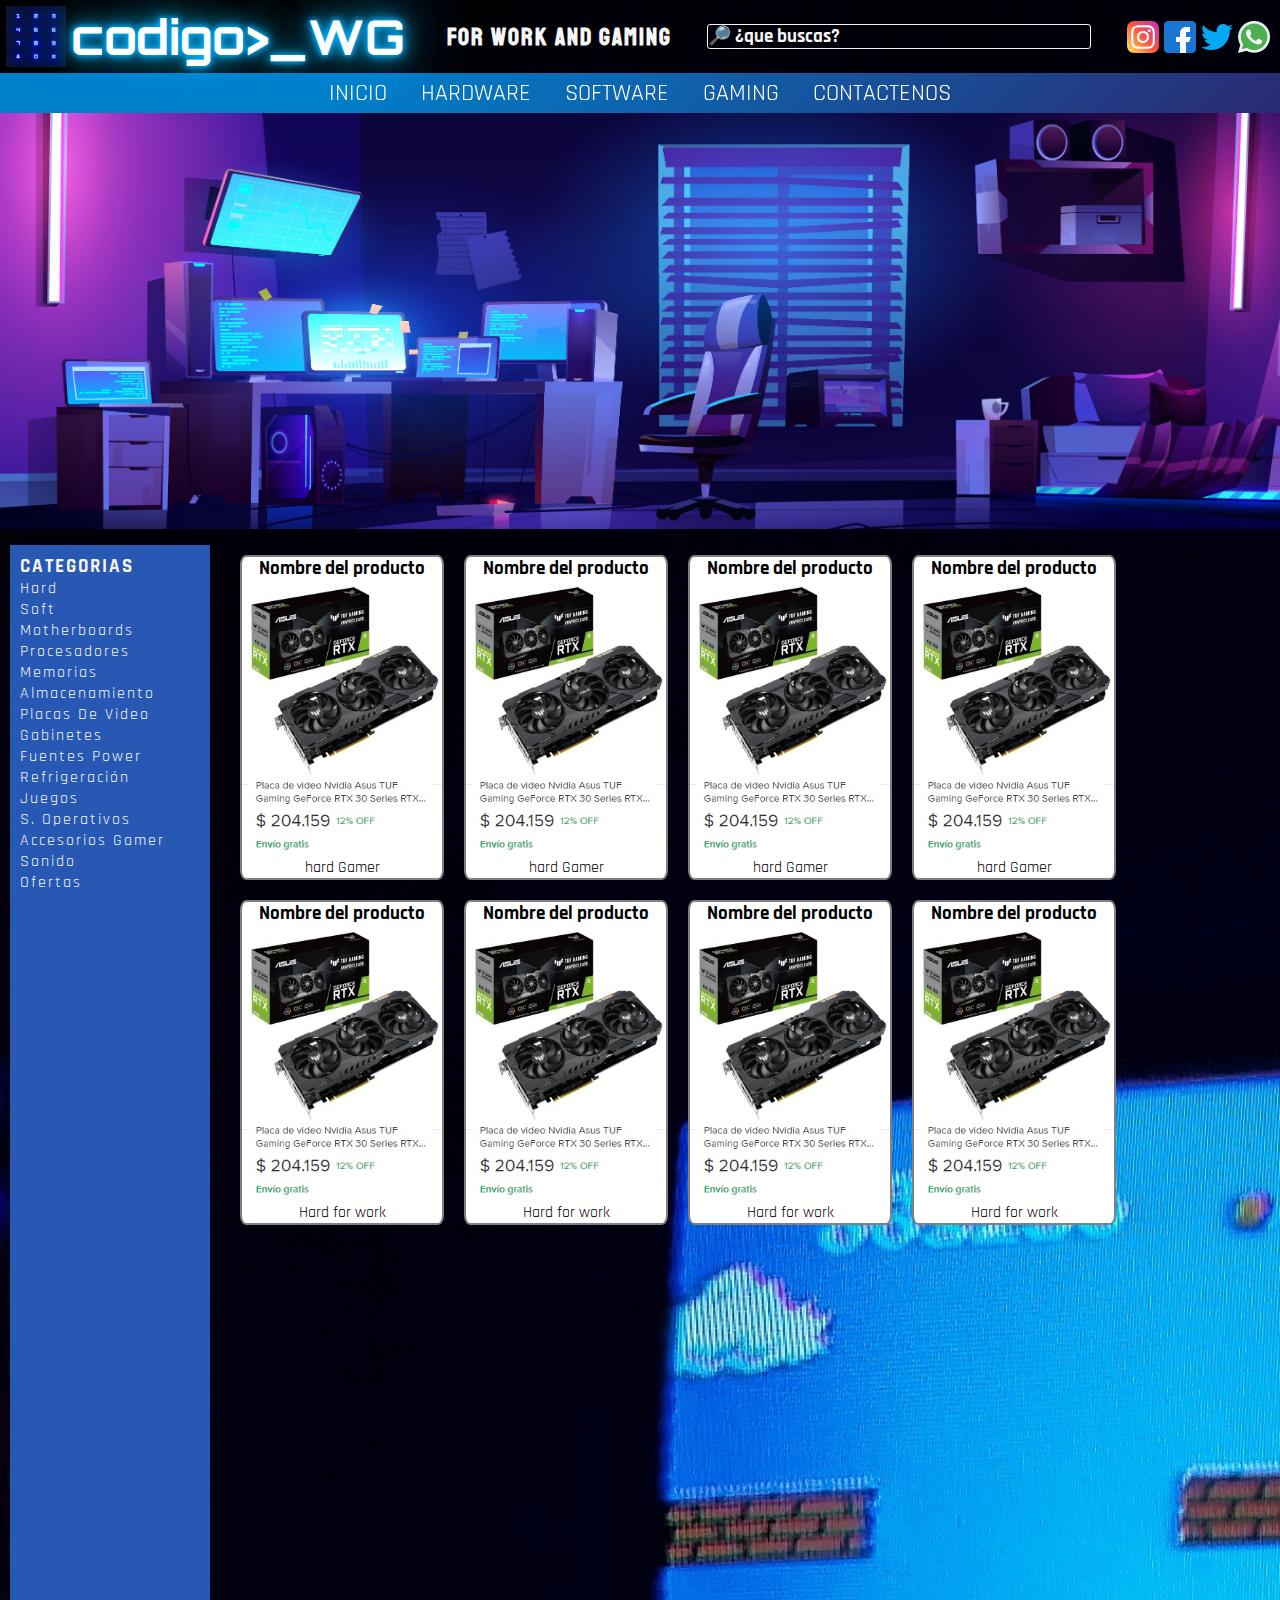
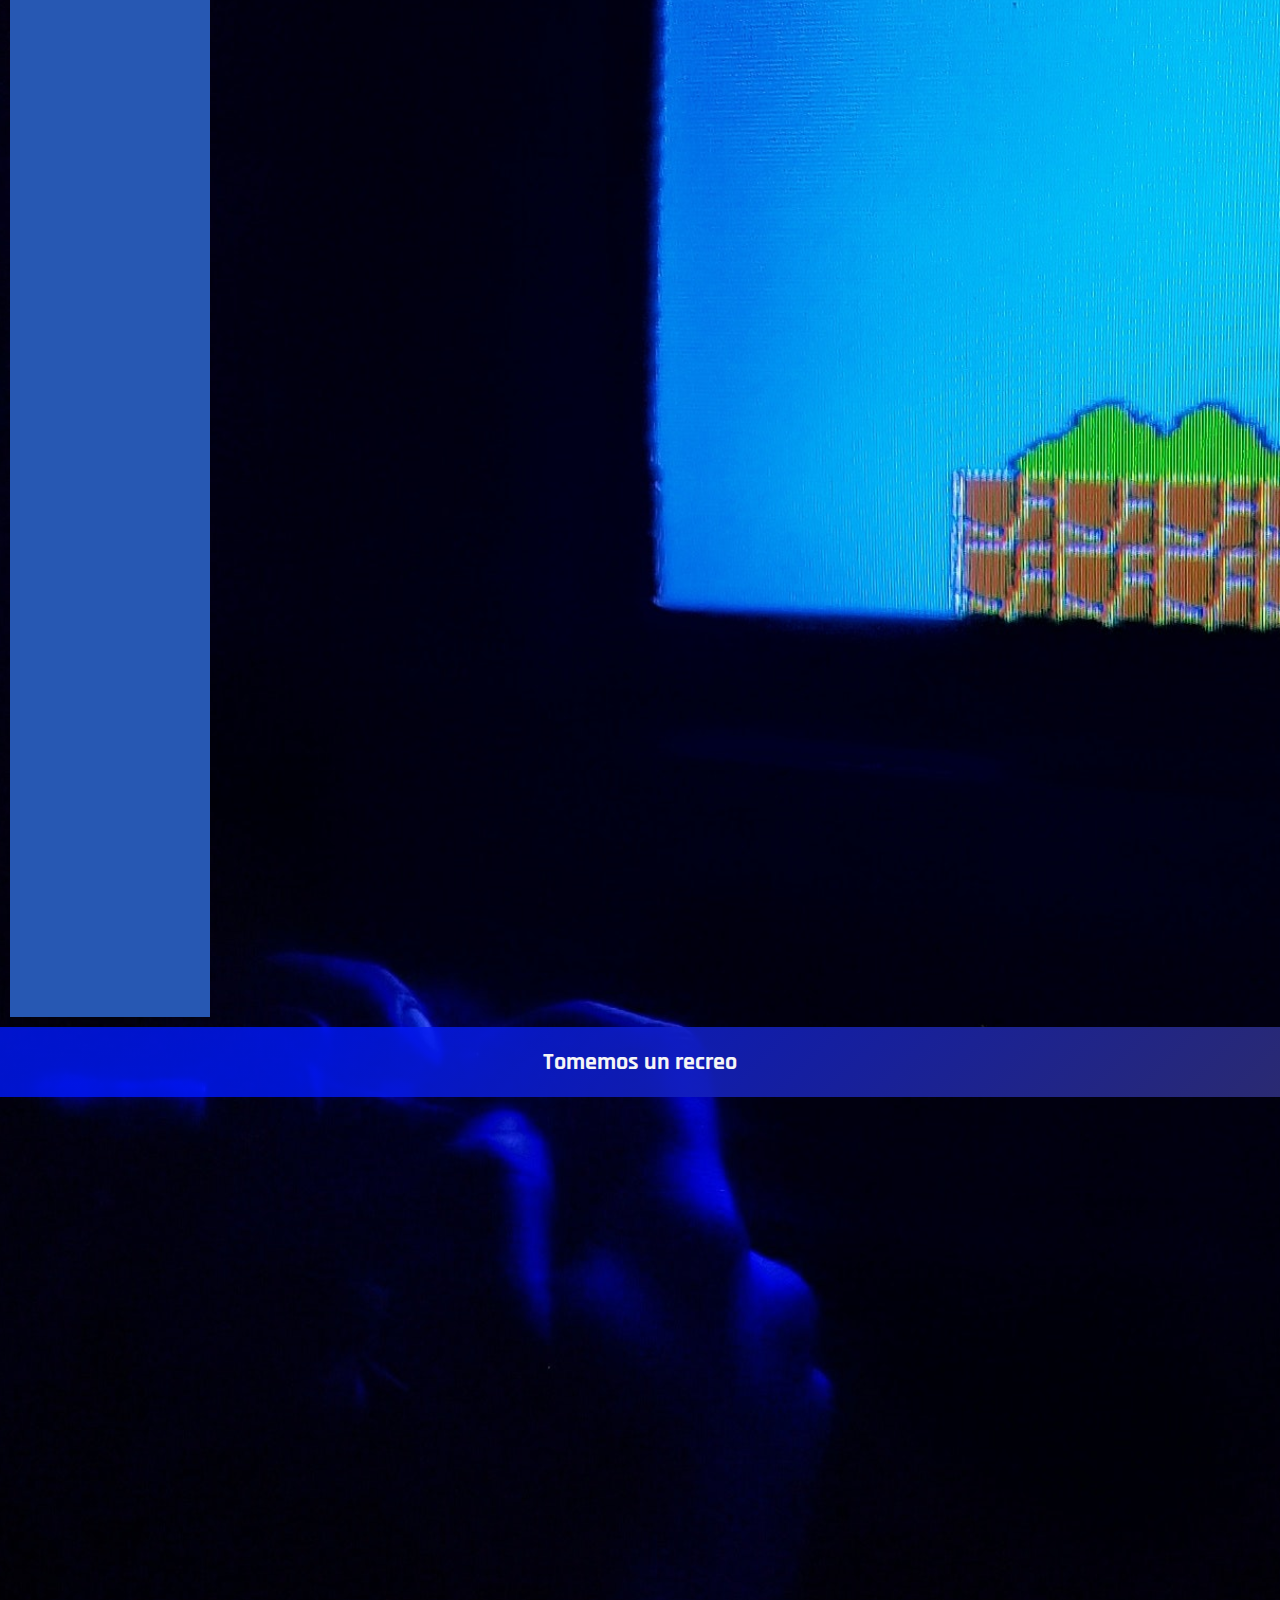
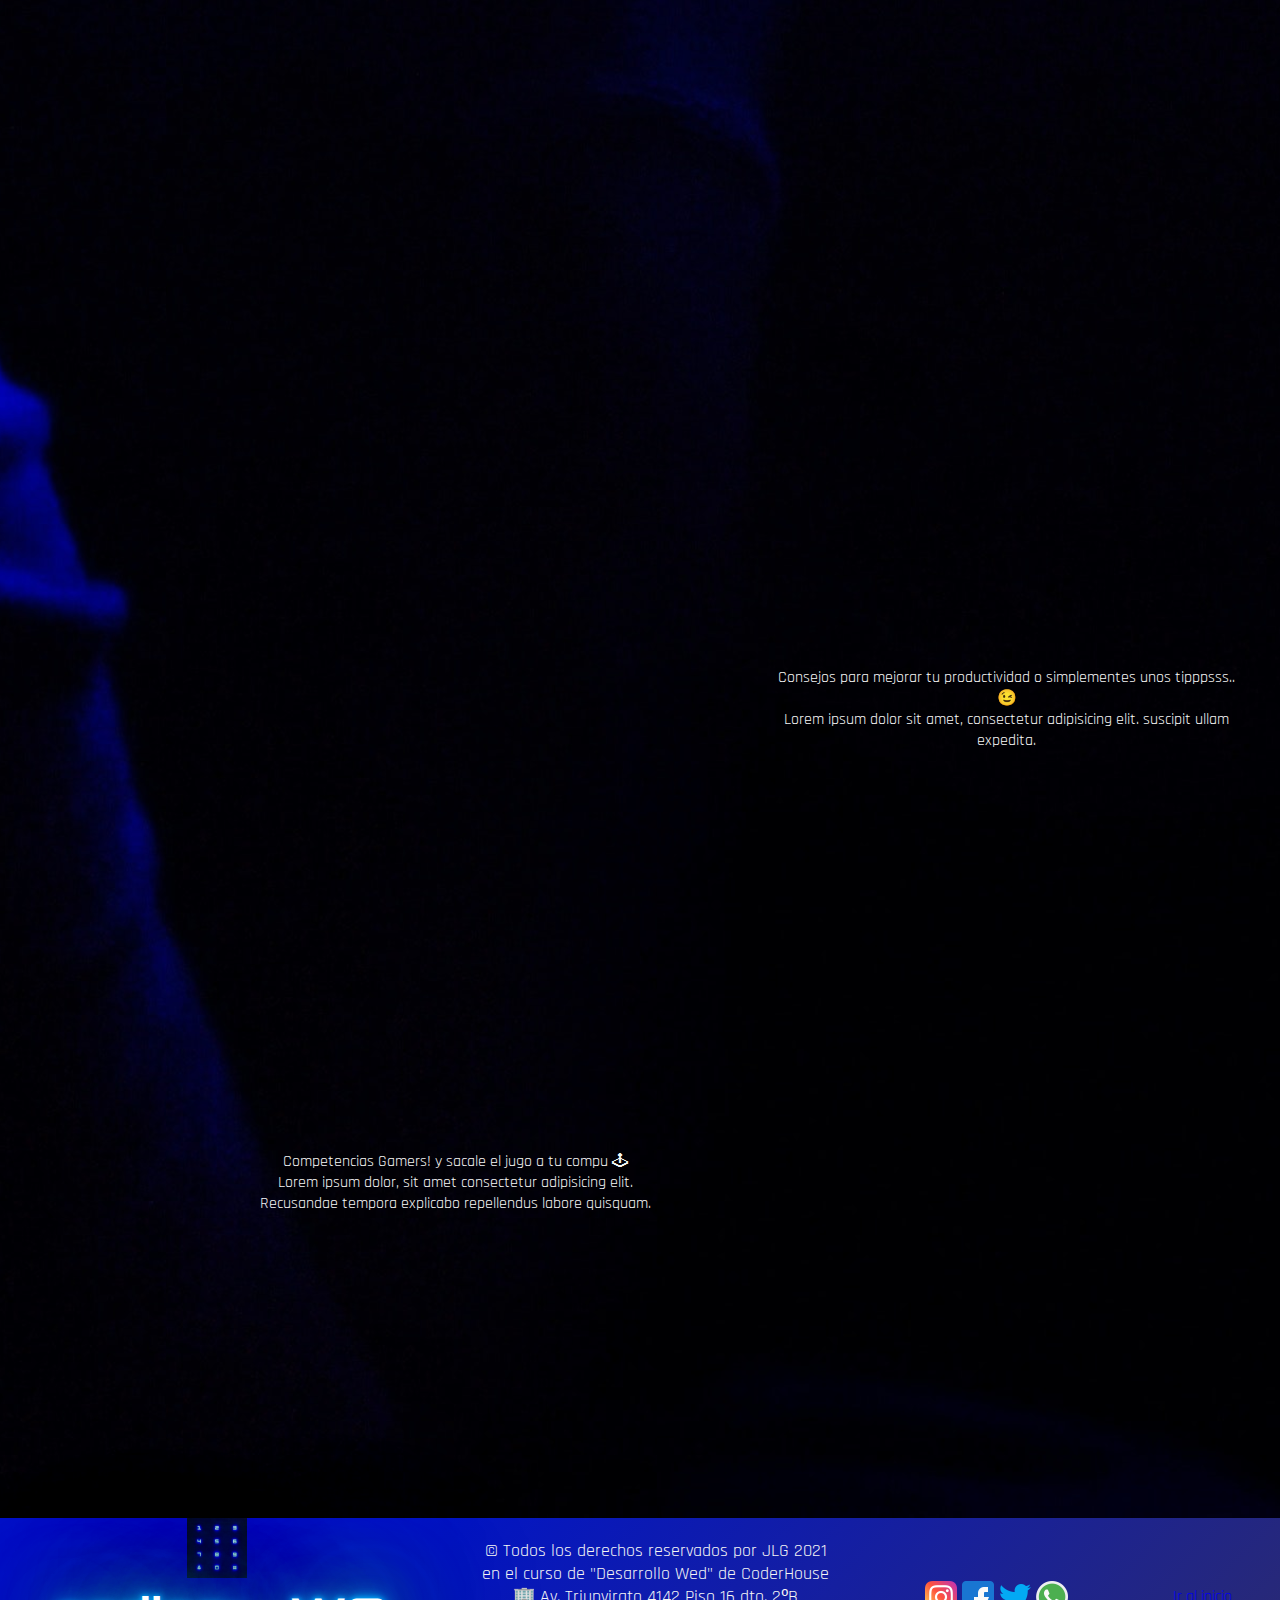
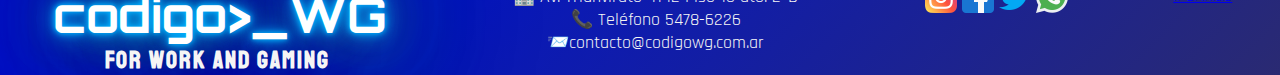
==== commit 42e02cbe: "correcion de footer y responsibe" ====
--- a/index.html
+++ b/index.html
@@ -227,17 +227,17 @@
                 <p>Webcam FHD</p>
             </div>
         </section>
+        <h2 class="separador">Tomemos un recreo</h2>
+        <br>
         <section class="recreo ">
-            <h2 class="recreo__titulo">Tomemos un recreo</h2>
             <div class="recreo__uno">
-                <h3 class="recreo__uno__texto">Consejos para mejorar tu productividad o simplementes unos tipppsss.. 😉</h3>
-                <p>Lorem ipsum dolor sit amet, consectetur adipisicing elit. suscipit ullam expedita.</p>
+                <p>Consejos para mejorar tu productividad o simplementes unos tipppsss.. 😉 <br> Lorem ipsum dolor sit amet, consectetur adipisicing elit. suscipit ullam expedita.</p>
                 <iframe class="recreo__uno__video" width="560" height="315" src="https://www.youtube.com/embed/hZPgPHGM_xg" title="YouTube video player" frameborder="0" allow="accelerometer; autoplay; clipboard-write; encrypted-media; gyroscope; picture-in-picture" allowfullscreen></iframe>
             </div>
             <div class="recreo__dos">
-                <h3 class="recreo__dos__texto">Competencias Gamers! y sacale el jugo a tu compu 🕹
+                <h3 class="recreo__dos__texto">
                 </h3>
-                <p>Lorem ipsum dolor, sit amet consectetur adipisicing elit. Recusandae tempora explicabo repellendus labore quisquam.</p>
+                <p>Competencias Gamers! y sacale el jugo a tu compu 🕹 <br> Lorem ipsum dolor, sit amet consectetur adipisicing elit. <br> Recusandae tempora explicabo repellendus labore quisquam.</p>
                 <iframe class="recreo__dos__video" width="560" height="315" src="https://www.youtube.com/embed/iGoirv2lLMY?start=5" title="YouTube video player" frameborder="0" allow="accelerometer; autoplay; clipboard-write; encrypted-media; gyroscope; picture-in-picture"
                     allowfullscreen></iframe>
             </div>
@@ -252,11 +252,9 @@
             <h2 class="eslogan">for work and gaming</h2>
         </div>
         <div class="dire">
-            <div>
-                <p>&copy Todos los derechos reservados por JLG 2021 <br> en el curso de "Desarrollo Wed" de CoderHouse</p>
-                🏢 Av. Triunvirato 4142 Piso 16 dto. 2ºB <br> 📞 Teléfono 5478-6226 <br> 📨contacto@codigowg.com.ar
-                <br>
-            </div>
+            <p>&copy Todos los derechos reservados por JLG 2021 <br> en el curso de "Desarrollo Wed" de CoderHouse</p>
+            🏢 Av. Triunvirato 4142 Piso 16 dto. 2ºB <br> 📞 Teléfono 5478-6226 <br> 📨contacto@codigowg.com.ar
+            <br>
         </div>
         <div class="redes">
             <img src="./media/instagram.png" whidth="32px" height="32px" alt="instagram">
--- a/css/estilo.css
+++ b/css/estilo.css
@@ -117,8 +117,8 @@
     height: auto;
     display: grid;
     grid-template-columns: 1fr 5fr;
-    grid-template-rows: 2fr 1fr;
-    grid-template-areas: "categorias productos productos productos productos productos" "categorias productos productos productos productos productos" "recreo recreo recreo recreo recreo recreo";
+    grid-template-rows: repeat(4, 1fr);
+    grid-template-areas: "categorias articulos articulos articulos articulos articulos" "categorias articulos articulos articulos articulos articulos" "separador separador separador separador separador separador" "recreo recreo recreo recreo recreo recreo";
 }
 
 .categorias {
@@ -133,6 +133,10 @@
     grid-area: categorias;
 }
 
+.categorias ul li {
+    list-style: none;
+}
+
 .categorias ul li:hover {
     color: rgb(152, 189, 224);
     font-size: 105%;
@@ -141,9 +145,9 @@
 .articulos {
     margin: 10px;
     display: inline-flex;
-    flex-flow: row wrap;
-    justify-content: stretch;
-    grid-area: productos;
+    flex-wrap: wrap;
+    align-content: flex-start;
+    grid-area: articulos;
 }
 
 .articulos div {
@@ -164,24 +168,40 @@
     color: whitesmoke;
 }
 
+.separador {
+    height: fit-content;
+    color: whitesmoke;
+    background-image: linear-gradient(315deg, #2a2a72 0%, #0019fdcc 74%);
+    padding: 20px;
+    text-align: center;
+    grid-area: separador;
+}
+
 .recreo {
-    background-color: whitesmoke;
-    justify-items: center;
-    grid-area: recreo;
-}
-
-.recreo__titulo {
-    display: block;
-    width: 100%;
-    color: whitesmoke;
-    background-image: linear-gradient(315deg, #2a2a72 0%, #0019fdcc 74%);
+    color: whitesmoke;
+    display: flex;
+    flex-direction: column;
+    justify-content: space-around;
+    align-items: flex-start;
+}
+
+.recreo__uno {
+    margin: 30px;
+    display: flex;
+    flex-direction: row-reverse;
+    align-items: center;
+}
+
+.recreo__dos {
+    margin: 30px;
+    display: flex;
+    flex-direction: row;
+    align-items: center;
+}
+
+.recreo p {
+    text-align: center;
     padding: 10px;
-}
-
-.recreo div {
-    display: inline-block;
-    justify-content: center;
-    margin: 10px;
 }
 
 .consejo {
@@ -207,29 +227,35 @@
 
 .direcMapa {
     display: flex;
-    flex-direction: column;
-    justify-content: space-around;
+    flex-direction: row;
+    justify-content: space-evenly;
     align-items: center;
 }
 
 .formulario {
-    width: 700px;
-    margin: 20px;
-    padding: 10px;
+    width: 550px;
+    height: 550px;
+    margin: 10px;
+    padding: 6px;
     background-image: linear-gradient(315deg, #2a2a72 0%, #00a0fdcc 74%);
     letter-spacing: 2px;
     color: aliceblue;
-    text-indent: 20px;
+    text-indent: 10px;
 }
 
 .ubicacion {
-    width: 700px;
-    margin: 20px;
-    padding: 10px;
+    width: 550px;
+    height: 550px;
+    margin: 10px;
+    padding: 3ppx;
     background-image: linear-gradient(315deg, #2a2a72 0%, #00a0fdcc 74%);
     letter-spacing: 2px;
     color: aliceblue;
     text-align: center;
+}
+
+.ubicacion li {
+    list-style: none;
 }
 
 .submenu {
@@ -248,8 +274,13 @@
     text-transform: capitalize;
 }
 
+.dire {
+    font-size: large;
+    color: whitesmoke;
+}
+
 footer {
-    padding: 10px;
+    width: 100%;
     display: flex;
     background-image: linear-gradient(315deg, #2a2a72 0%, #0019fdcc 74%);
     flex-direction: row;
@@ -263,15 +294,10 @@
     align-items: center;
 }
 
-.dire {
-    font-size: large;
-    color: whitesmoke;
-}
-
-
-/*Para celulares hasta 480 px*/
-
-@media screen and (max-width: 480px) {
+
+/*Para celulares hasta 600 px*/
+
+@media screen and (max-width: 600px) {
     header {
         display: flex;
         flex-direction: column;
@@ -305,19 +331,21 @@
         margin-bottom: 0%;
     }
     .centro {
-        grid-template-columns: 1fr;
-        flex-direction: column;
+        display: flex;
+        flex-flow: row wrap;
     }
     .categorias {
         display: none;
     }
-    .productos {
+    .articulos {
+        flex-flow: row wrap;
         justify-content: space-evenly;
     }
-    .recreo {
-        display: none;
-        margin: 5px;
-        padding: auto;
+    .recreo div {
+        flex-direction: column;
+    }
+    .direcMapa {
+        flex-direction: column;
     }
     footer {
         display: block;
@@ -329,68 +357,4 @@
     .foter2 {
         font-size: 10px;
     }
-}
-
-
-/*Para celulares hasta 960 px*/
-
-@media screen and (max-width: 960px) {
-    header {
-        display: flex;
-        flex-direction: column;
-        justify-content: center;
-        align-items: center;
-    }
-    .logo {
-        display: none;
-    }
-    h1 {
-        font-size: 30px;
-    }
-    .eslogan {
-        font-size: 15px;
-    }
-    .buscador {
-        width: 80%;
-    }
-    .redes {
-        display: none;
-    }
-    .menu1 li {
-        flex-direction: column;
-        justify-content: flex-start;
-    }
-    .img1 {
-        height: auto;
-        margin-bottom: 0%;
-        width: 100%;
-    }
-    .centro {
-        grid-template-columns: 2fr;
-        flex-direction: column;
-    }
-    .categorias {
-        display: none;
-    }
-    .productos {
-        justify-content: space-evenly;
-    }
-    .recreo {
-        width: 90%;
-        flex-direction: column;
-        justify-content: flex-start;
-    }
-    iframe {
-        width: 480px;
-    }
-    footer {
-        display: block;
-    }
-    .footer1 {
-        text-align: center;
-        justify-content: center;
-    }
-    .foter2 {
-        font-size: 10px;
-    }
 }